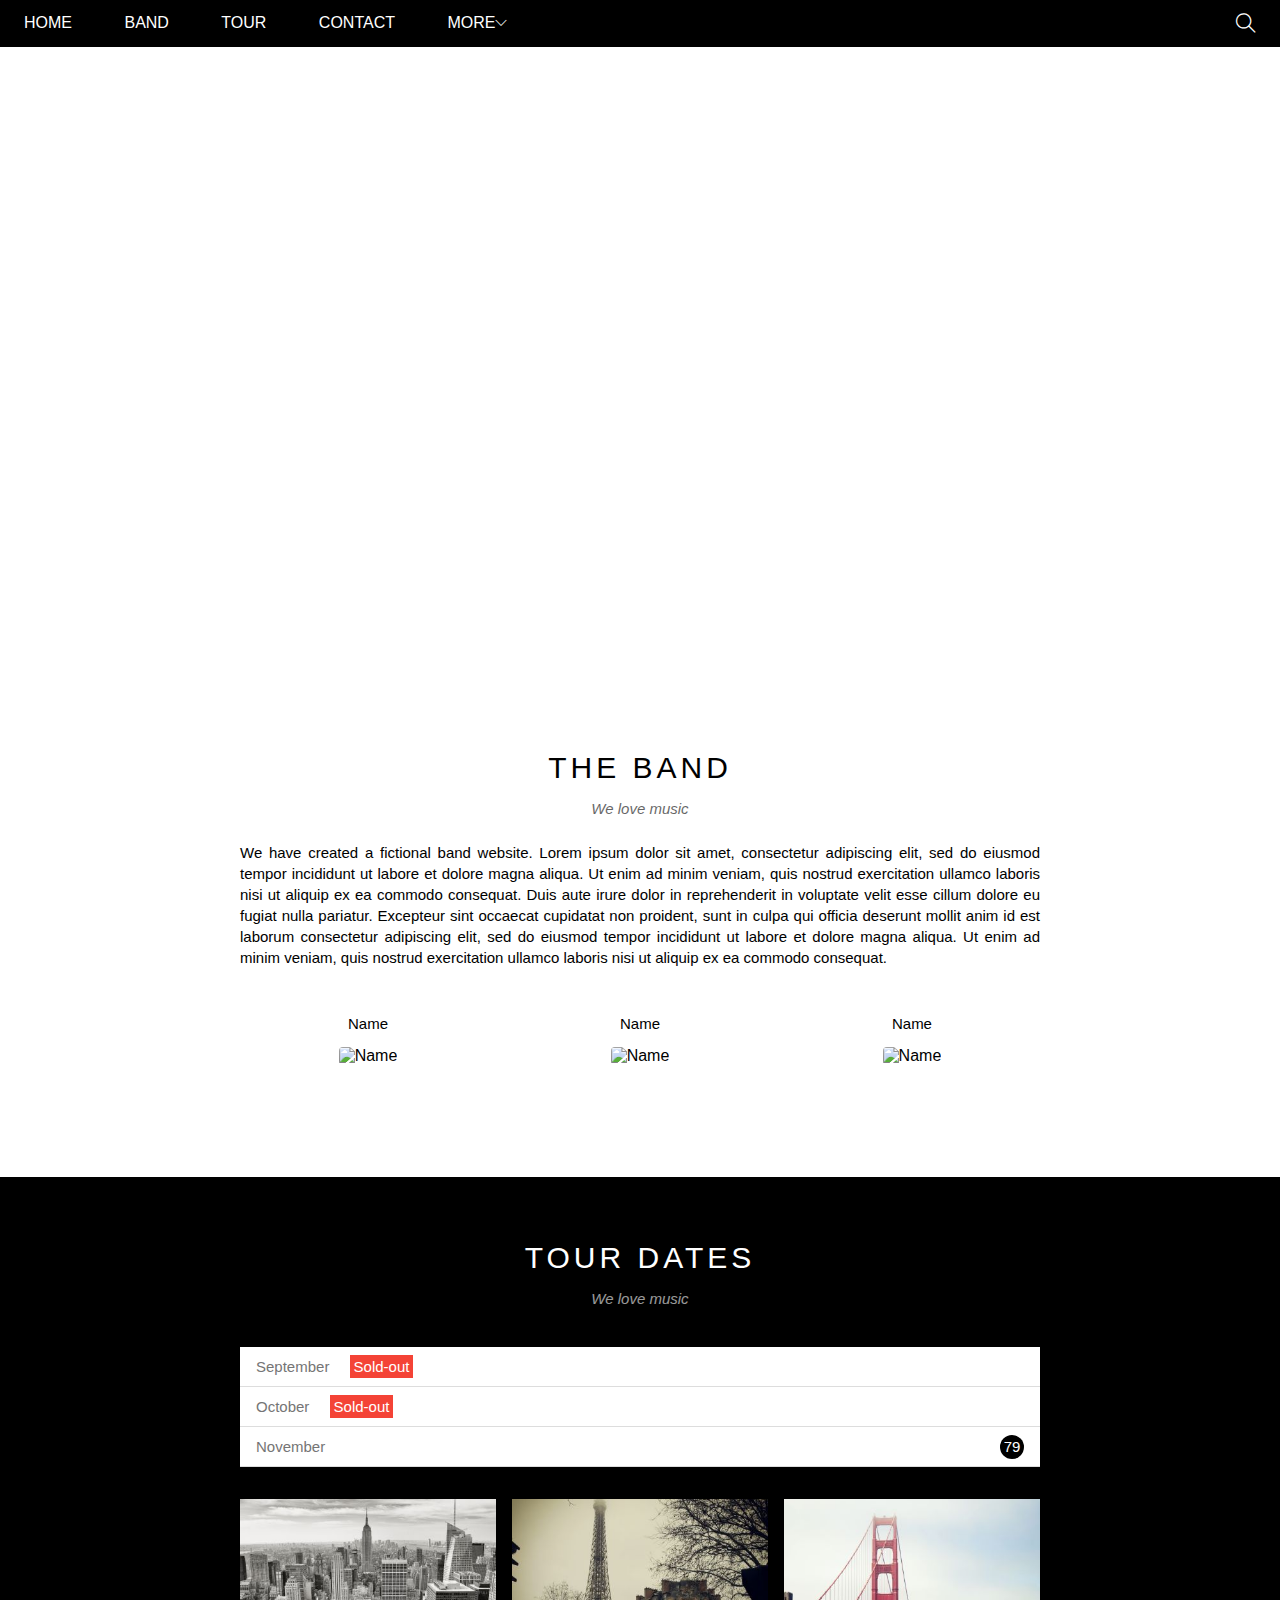
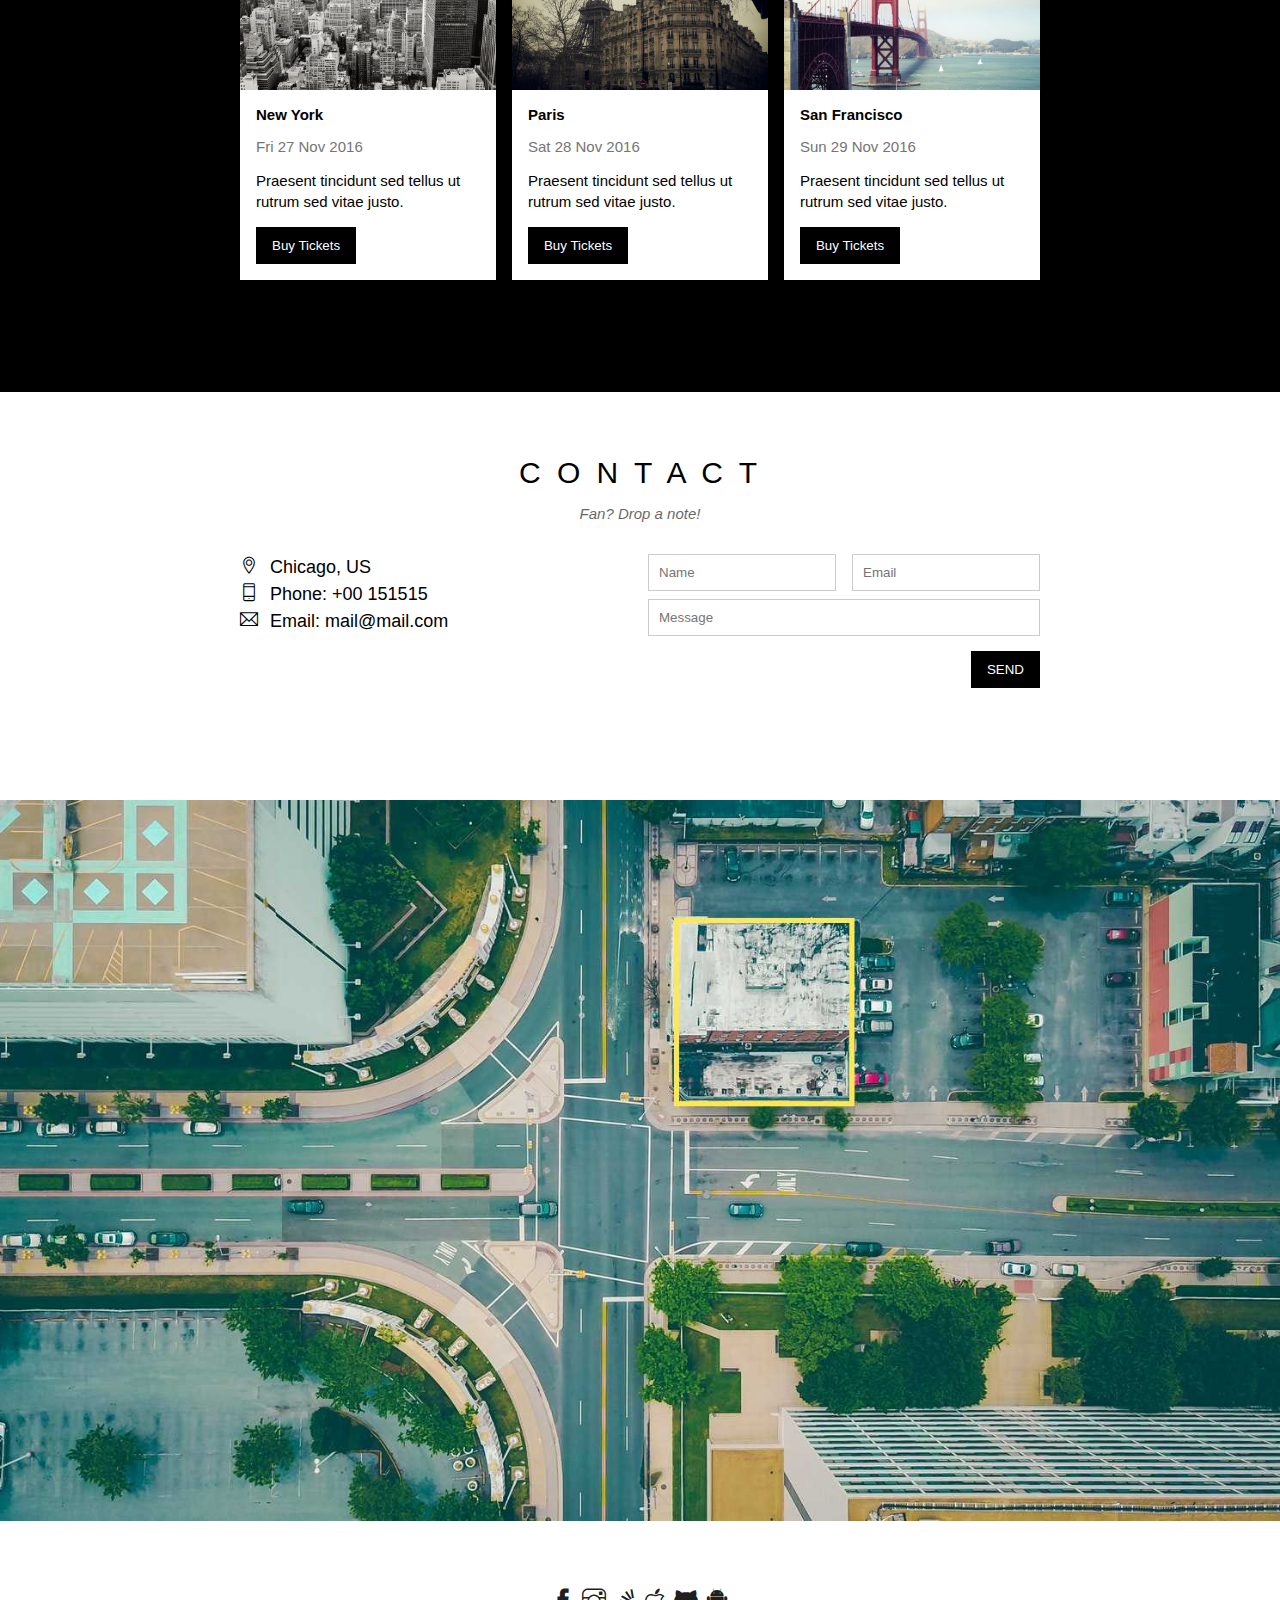
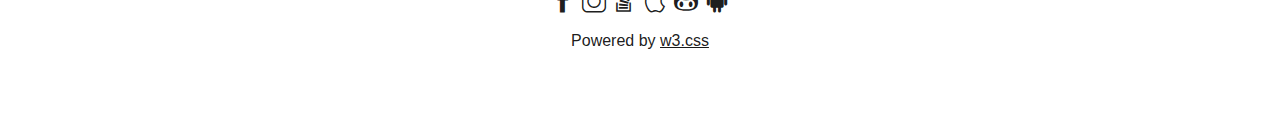
==== index.html @ de64b8ba "The-band" ====
<!DOCTYPE html>
<html lang="en">
<head>
    <meta charset="UTF-8">
    <meta http-equiv="X-UA-Compatible" content="IE=edge">
    <meta name="viewport" content="width=device-width, initial-scale=1.0">
    <link rel="stylesheet" href="./assets/css/style.css">
    <link rel="stylesheet" href="./assets/fonts/themify-icons/themify-icons.css">
    <link rel="shortcut icon" href="./assets/img/icon.jpeg" type="image/x-icon" />
    <title>The band</title>
</head>
<body>
    <div id="main">
        <div id="header">
            <!-- Begin nav -->
            <ul id="nav">
            <li><a href="#">Home</a></li>
            <li><a href="#band">Band</a></li>
            <li><a href="#tour">Tour</a></li>
            <li><a href="#contact">Contact</a></li>
            <li><a href="">More<i class="nav-arrow-down ti-angle-down"></i></a>
                <ul class="subnav">
                    <li> <a href="#">Merchandise</a></li>
                    <li> <a href="#">Extras</a></li>
                    <li> <a href="#">Media</a></li>
                </ul>
            </li>
            </ul>
            <!-- End nav -->
            <!-- Begin search -->
                <div class="search-btn"><i class="search-icon ti-search"></i></div>
            <!-- End search -->
        </div>
        <div id="slider">
            <div class="text-content">
                <h2 class="text-heading">Los Angeles</h2>
                <div class="text-description">We had the best time playing at Venice Beach!</div>
            </div>
        </div>
        <div id="content">
            
            <!-- About section -->
            <div id="band" class="content-section">
                <h2 class="section-heading">THE BAND</h2>
                <p class="section-sub-heading">We love music</p>
                <p class="about-text">We have created a fictional band website. Lorem ipsum dolor sit amet, consectetur adipiscing elit, sed do eiusmod tempor incididunt ut labore et dolore magna aliqua. Ut enim ad minim veniam, quis nostrud exercitation ullamco laboris nisi ut aliquip ex ea commodo consequat. Duis aute irure dolor in reprehenderit in voluptate velit esse cillum dolore eu fugiat nulla pariatur. Excepteur sint occaecat cupidatat non proident, sunt in culpa qui officia deserunt mollit anim id est laborum consectetur adipiscing elit, sed do eiusmod tempor incididunt ut labore et dolore magna aliqua. Ut enim ad minim veniam, quis nostrud exercitation ullamco laboris nisi ut aliquip ex ea commodo consequat.</p>
                <div class="row member-list">
                    <div class="col col-third text-center">
                        <p class="member-name">Name</p>
                        <img src="/Users/macbook/Workspace/w3school-band/assets/img/band/image_1.jpeg" alt="Name" class="member-img">
                    </div>
                    <div class="col col-third text-center">
                        <p class="member-name">Name</p>
                        <img src="/Users/macbook/Workspace/w3school-band/assets/img/band/image_1.jpeg" alt="Name" class="member-img">
                    </div>
                    <div class="col col-third text-center">
                        <p class="member-name">Name</p>
                        <img src="/Users/macbook/Workspace/w3school-band/assets/img/band/image_1.jpeg" alt="Name" class="member-img">
                    </div>
                    <div class="clear"></div>
                </div>
            </div>
            
            <!--Tour section-->
            <div id="tour" class="tour-section">
                <div class="content-section">
                    <h2 class="section-heading text-white">TOUR DATES</h2>
                    <p class="section-sub-heading text-white">We love music</p>
                    <!--Ticket-->
                    <ul class="ticket-list">
                        <li>September <span class="sold-out">Sold-out</span></li>
                        <li>October <span class="sold-out">Sold-out</span></li>
                        <li>November <span class="ticket-quatity">79</span></li>
                    </ul>
                    <!--Place-->
                    <div class="row places-list">
                        
                        <div class="col col-third"> 
                            <img src="./assets/img/place/newyork.jpg" alt="New York" class="place-img">
                            <div class="place-body">
                                <h3 class="place-heading">
                                    New York
                                </h3>
                                <p class="place-time">
                                    Fri 27 Nov 2016
                                </p>
                                <p class="place-desc">
                                    Praesent tincidunt sed tellus ut rutrum sed vitae justo.
                                </p>
                                <button class="btn js-buy-ticket">Buy Tickets</button>
                            </div>
                        </div>
                        <div class="col col-third">    
                            <img src="./assets/img/place/paris.jpg" alt="Paris" class="place-img">
                            <div class="place-body">
                                <h3 class="place-heading">
                                    Paris
                                </h3>
                                <p class="place-time">
                                    Sat 28 Nov 2016
                                </p>
                                <p class="place-desc">
                                    Praesent tincidunt sed tellus ut rutrum sed vitae justo.
                                </p>
                                <button href="#" class="btn js-buy-ticket">Buy Tickets</button>
                                </div>
                            </div>
                            <div class="col col-third">
                                <img src="./assets/img/place/sanfran.jpg" alt="San Francisco" class="place-img">
                                <div class="place-body">
                                    <h3 class="place-heading">
                                        San Francisco
                                    </h3>
                                    <p class="place-time">
                                        Sun 29 Nov 2016
                                    </p>
                                    <p class="place-desc">
                                        Praesent tincidunt sed tellus ut rutrum sed vitae justo.
                                    </p>
                                <button href="#" class="btn js-buy-ticket">Buy Tickets</button>
                                </div>
                            </div>
                            <div class="clear"></div>
                        </div>
                    </div>
            </div>
            
                <!-- About section -->
                <div id="contact" class="content-section">
                    <h2 class="section-heading">C O N T A C T</h2>
                    <p class="section-sub-heading">Fan? Drop a note!</p>
                    <div class="row contact-content">
                        <div class="col col-half contact-info">
                        <p><i class="ti-location-pin"></i>Chicago, US</p>
                        <p><i class="ti-mobile"></i>Phone: +00 151515</p>
                        <p><i class="ti-email"></i>Email: mail@mail.com</p>
                        </div>
                        <div class="col col-half contact-form">
                            <form action="">
                                <div class="row">
                                    <div class="col col-half">
                                        <input required class="form-control" type="text" name="" id="" placeholder="Name">
                                    </div>
                                    <div class="col col-half">
                                        <input required class="form-control" type="text" name="" id="" placeholder="Email">
                                    </div>
                                </div>
                                <div class="row">
                                    <div class="col col-full">
                                        <input required class="form-control mt-8" type="text" name="" id="" placeholder="Message">
                                    </div>                                  
                                </div>
                                <input class="btn mt-16 pull-right" type="submit" value="SEND">
                            </form>
                        </div>
                    </div>
                </div>
            <div class="map-section">
                <img src="./assets/img/map.jpg" alt="Map">
            </div>                

        </div>
        <div id="footer">
            <div class="socials-list">
                <a href=""><i class="ti-facebook"></i></a>
                <a href=""><i class="ti-instagram"></i></a>
                <a href=""><i class="ti-stack-overflow"></i></a>
                <a href=""><i class="ti-apple"></i></a>
                <a href=""><i class="ti-github"></i></a>
                <a href=""><i class="ti-android"></i></a>
            </div>
                <p class="copywrite">Powered by <a href="">w3.css</a></p>
        </div>
    </div>
    <div class="modal js-modal">
        <div class="modal-container js-modalContainer"> 
            <div class="modal-close js-modal-close">
                <i class="ti-close"></i>
            </div>
            <header class="modal-header">
                <i class="modal-header-icon ti-bag"></i>
                Tickets
            </header>
            <div class="modal-body">
                <lable for="ticket-quantity" class="modal-lable"><i class="ti-shopping-cart"></i>Tickets, $15 per person</lable>
                <input id="ticket-quantity" type="text" class="modal-input" placeholder="How many?">
                <lable for="ticket-email" class="modal-lable"><i class="ti-user"></i>Send To</lable>
                <input id="ticket-email" type="text" class="modal-input" placeholder="Enter email">
                <button id="buy-tickets">PAY <i class="ti-check"></i></button> 
            </div>
            <footer class="model-footer">Need <a href="">help?</a></footer>
        </div>
    </div>

    <script>
        const buyBtns = document.querySelectorAll('.js-buy-ticket')
        const modal = document.querySelector('.js-modal')
        const modalClose = document.querySelector('.js-modal-close')
        const modalContainer = document.querySelector('.js-modalContainer')
        // Hàm hiển thị modal mua vé (thêm class open vào class modal)
        function showBuyTickets() {
            modal.classList.add('open')
        }
        // Hàm ẩn modal mua vé (gỡ bỏ class open khỏi class modal)
        function hideBuyTickets() {
                modal.classList.remove('open')
            }
        // Lặp qua từng thẻ button và bắt thao tác click vào button mua vé
        for (const buyBtn of buyBtns) {
            buyBtn.addEventListener('click', showBuyTickets)
        }
        // Bắt thao tác click vào icon close
        modalClose.addEventListener('click', hideBuyTickets)
        // Bắt thao tác click ngoài form mua vé
        modal.addEventListener('click', hideBuyTickets)
        // Bắt thao tác click vào form không bị đóng form
        modalContainer.addEventListener('click', function (event){
            event.stopPropagation()
        })
    </script>
</body>
</html>
---- assets/css/style.css ----
/* Rest CSS */
* {
    padding: 0;
    margin: 0;
    box-sizing: border-box;
}

html {
    font-family: Arial, Helvetica, sans-serif;
    scroll-behavior: smooth;
}

/* 
1. Làm từ ngoài vào trong
2. Làm từ trên xuống dưới
3. Từ tổng quan đến chi tiết
*/

/* 
1. Vị trí
2. Kích thước (width, height
3. Màu sắc
4. Kiểu dáng (Kiểu chữ, hình tròn, vuông, ... 
*/

/*Common*/

.clear {
    clear: both;
}

.text-white {
    color: #fff !important;
}

.text-center {
    text-align: center !important;
}

.pull-right {
    float: right !important;
}

.mt-8 {
    margin-top: 8px;
}

.mt-16 {
    margin-top: 16px;
}

.row {
    margin-left: -8px;
    margin-right: -8px;
}

.row::after {
    content: "";
    display: block;
    clear: both;
}

.col {
    float: left;
    padding-left: 8px;
    padding-right: 8px;
}

.col-half {
    width: 50%;
}

.col-full {
    width: 100%;
}

.col-third {
    width: 33.333333%;
}

.btn {
    margin-top: 15px;
    color: #fff;
    background-color: #000;
    text-decoration: none;
    padding: 11px 16px;
    display: inline-block;
    border: none;
}

.btn:hover {
    color: #000;
    background-color: #ccc;
    cursor: pointer;
}

/*Main*/

#main {

} 
 
#header {
    height: 46.5px;
    background-color: #000;
    position: fixed;
    top: 0;
    left: 0;
    right: 0;
    z-index: 1;
}

#nav {
    display: inline-block;
}

#nav .subnav {
    list-style-type: none;
}

#nav > li {
    display: inline-block;
}

#nav li { 
    position: relative;
}

#nav > li > a {
    color: #fff;
    text-transform: uppercase;
}

#nav li a {
    display: block;
    text-decoration: none;
    line-height: 46.5px;
    padding: 0 24px;
    position: relative;
}

#nav li:hover .subnav {
    display: block;
}

#nav .subnav li:hover a {
    color: #000;
    background-color: #ccc;
    line-height: 46.5px;
}

#nav .nav-arrow-down {
    font-size: 12px;
}

#nav .subnav {
    min-width: 160px;
    position: absolute;
    top: 100%;
    left: 0;
    background-color: #fff;
    box-shadow: 0 0 10px rgba(0, 0, 0, 0.3);
    display: none;
}

#nav .subnav a {
    color: #000;
    padding: 0 16px;
    line-height: 46.5px;
}

#header .search-icon {
    color: #fff;
    font-size: 20px;
    line-height: 46.5px;
    padding: 0 24px;
}

#header .search-btn {
    float: right;
}

#header .search-btn:hover {
    color: #fff;
    background-color: #f44336;
    cursor: pointer;
}

#slider {
    position: relative;
    margin-top: 46.5px;
    padding-top: 50%;
    background: url('/Users/macbook/Workspace/w3school-band/assets/img/slider/image_1.jpeg') top center / cover no-repeat;
 }

#slider .text-content {
     position: absolute;
     color: #fff;
     bottom: 47px;
     left: 50%;
     transform: translate(-50%);
     text-align: center;

     /* Có thể căn giữa bằng 2 cách nữa
     1. width: 100%;
     2. right: 0;
        left: 0; 
     */
 }

#slider .text-heading {
     font-weight: 500;
     font-size: 24px;
 }

#slider .text-description {
     font-size: 15px;
     margin-top: 25px;
 }

#content {
   
}

#content .content-section {
    width: 800px;
    padding: 64px 0px 112px;
    margin-left: auto;
    margin-right: auto;
}

#content .content-section .section-heading {
    font-size: 30px;
    font-weight: 500;
    letter-spacing: 4px;
    text-align: center;
}

#content .content-section .section-sub-heading {
    font-style: italic;
    font-size: 15px;
    text-align: center;
    margin: 15px 0px;
    opacity: 0.6;
}

#content .content-section .about-text {
    font-size: 15px;
    text-align: justify;
    margin-top: 25px;
    line-height: 1.4;
}

#content .member-list {
    padding-top: 47px;
}

#content .member-name {
    font-size: 15px;
}

#content .member-img {
    margin-top: 15px;
    width: 154px;
    border-radius: 4px;
}

/* Tour section */

.tour-section {
    background-color: #000;
}

.ticket-list {
    background-color: #fff;
    margin-top: 40px;
}

.ticket-list li {
    color: #757575;
    font-size: 15px;
    padding: 11px 16px;
    border-bottom: 1px solid #ddd;
    list-style: none;
}

.ticket-list .sold-out {
    background-color: #f44336;
    color: #fff;
    padding: 3px 4px;
    margin-left: 16px;
}

.ticket-list .ticket-quatity {
    float: right;
    width: 24px;
    height: 24px;
    background-color: #000;
    color: #fff;
    border-radius: 50%;
    text-align: center;
    line-height: 24px;
    margin-top: -3px;
}

/* Place */

.places-list {
    margin-top: 32px;
}

.place-img {

    width: 100%;
    display: block;

}

.place-img.place-img:hover {

    opacity: 0.6;

}

.place-body {

    background-color: #fff;
    font-size: 15px;
    padding: 16px;
}
.place-heading { 

    font-size: 15px;
    font-weight: 600;

}
.place-time {
    margin-top: 15px;
    color: #757575;

}
    
.place-desc {
    margin-top: 15px;
    line-height: 1.4;
}

.modal {
    position: fixed;
    top: 0;
    right: 0;
    bottom: 0;
    left: 0;
    background-color: rgba(0, 0, 0, 0.4);
    display: none;
    align-items: center;
    justify-content: center;
}

.modal.open {
    display: flex;
}

.modal .modal-container {
    background-color: #fff;
    width: 900px;
    max-width: calc(100% - 32px);
    min-height: 200px;
    position: relative;
    animation: modalFadeIn ease 0.5s; 
}

.modal-header {
    background-color: #009688;
    height: 129px;
    display: flex;
    justify-content: center;
    align-items: center;
    font-size: 30px;
    color: #FFF;
}

.modal-header-icon {
    margin-right: 16px;
}

.modal-close {
    position: absolute;
    right: 0;
    top:0;
    padding: 9px;
    color: #FFF;
    cursor: pointer;
    opacity: 0.9;
}

.modal-close::hover{
    opacity: 1;
}

.modal-body {
    padding: 0px 16px;
}

.modal-lable {
    display: block;
    margin-bottom: 12px;
    font-size: 15px;
    color: #000;
}

.modal-input {
    border: 1px solid #CCC;
    margin-bottom: 24px;
    padding: 10px;
    width: 100%;
    background: #FFF;
    font-size: 15px;
}

#buy-tickets {
    background-color: #009688;
    margin: 16px 0px;
    padding: 16px;
    width: 100%;
    color: #FFF;
    border: none;
    font-size: 15px;
    text-transform: uppercase;
    cursor: pointer;
}

#buy-tickets:hover {
    background-color: #ddd;
}

.model-footer {
    padding: 16px;
    text-align: right;
    
}

.model-footer a {
    color: #2196F3;
}

@keyframes modalFadeIn {
    from {
        opacity: 0.9;
        transform: translateY(-100px);
    }
    to   {
        opacity: 1;
        transform: translateY(0px);
    }
}

/*Contact-form*/

.contact-content {
    margin-top: 32px;
}

.contact-info {
    font-size: 18px;
    line-height: 1.5;
}

.contact-info i[class*="ti-"] {
    width: 30px;
    display: inline-block;
}

.contact-form {
    font-size: 15px;
}

.contact-form .form-control {
    padding: 10px;
    border: 1px solid #CCC;
    width: 100%;
}

.map-section img {
    width: 100%;
}

/* Footer section*/

#footer {
    padding: 64px 16px;
    text-align: center;
}

#footer .socials-list {
    font-size: 24px;
}

#footer .socials-list a {
     color: rgba(0, 0, 0, 0.9);
     text-decoration: none;
}

#footer .copywrite a:hover, #footer .socials-list a:hover {
        color: rgba(0, 0, 0, 0.3);
}

#footer .copywrite {
    margin-top: 15px;
    color: rgba(0, 0, 0, 0.9);;
}

#footer .copywrite a {
    margin-top: 15px;
    color: rgba(0, 0, 0, 0.9);
}
---- assets/fonts/themify-icons/themify-icons.css ----
@font-face {
	font-family: 'themify';
	src:url('fonts/themify.eot?-fvbane');
	src:url('fonts/themify.eot?#iefix-fvbane') format('embedded-opentype'),
		url('fonts/themify.woff?-fvbane') format('woff'),
		url('fonts/themify.ttf?-fvbane') format('truetype'),
		url('fonts/themify.svg?-fvbane#themify') format('svg');
	font-weight: normal;
	font-style: normal;
}

[class^="ti-"], [class*=" ti-"] {
	font-family: 'themify';
	speak: none;
	font-style: normal;
	font-weight: normal;
	font-variant: normal;
	text-transform: none;
	line-height: 1;

	/* Better Font Rendering =========== */
	-webkit-font-smoothing: antialiased;
	-moz-osx-font-smoothing: grayscale;
}

.ti-wand:before {
	content: "\e600";
}
.ti-volume:before {
	content: "\e601";
}
.ti-user:before {
	content: "\e602";
}
.ti-unlock:before {
	content: "\e603";
}
.ti-unlink:before {
	content: "\e604";
}
.ti-trash:before {
	content: "\e605";
}
.ti-thought:before {
	content: "\e606";
}
.ti-target:before {
	content: "\e607";
}
.ti-tag:before {
	content: "\e608";
}
.ti-tablet:before {
	content: "\e609";
}
.ti-star:before {
	content: "\e60a";
}
.ti-spray:before {
	content: "\e60b";
}
.ti-signal:before {
	content: "\e60c";
}
.ti-shopping-cart:before {
	content: "\e60d";
}
.ti-shopping-cart-full:before {
	content: "\e60e";
}
.ti-settings:before {
	content: "\e60f";
}
.ti-search:before {
	content: "\e610";
}
.ti-zoom-in:before {
	content: "\e611";
}
.ti-zoom-out:before {
	content: "\e612";
}
.ti-cut:before {
	content: "\e613";
}
.ti-ruler:before {
	content: "\e614";
}
.ti-ruler-pencil:before {
	content: "\e615";
}
.ti-ruler-alt:before {
	content: "\e616";
}
.ti-bookmark:before {
	content: "\e617";
}
.ti-bookmark-alt:before {
	content: "\e618";
}
.ti-reload:before {
	content: "\e619";
}
.ti-plus:before {
	content: "\e61a";
}
.ti-pin:before {
	content: "\e61b";
}
.ti-pencil:before {
	content: "\e61c";
}
.ti-pencil-alt:before {
	content: "\e61d";
}
.ti-paint-roller:before {
	content: "\e61e";
}
.ti-paint-bucket:before {
	content: "\e61f";
}
.ti-na:before {
	content: "\e620";
}
.ti-mobile:before {
	content: "\e621";
}
.ti-minus:before {
	content: "\e622";
}
.ti-medall:before {
	content: "\e623";
}
.ti-medall-alt:before {
	content: "\e624";
}
.ti-marker:before {
	content: "\e625";
}
.ti-marker-alt:before {
	content: "\e626";
}
.ti-arrow-up:before {
	content: "\e627";
}
.ti-arrow-right:before {
	content: "\e628";
}
.ti-arrow-left:before {
	content: "\e629";
}
.ti-arrow-down:before {
	content: "\e62a";
}
.ti-lock:before {
	content: "\e62b";
}
.ti-location-arrow:before {
	content: "\e62c";
}
.ti-link:before {
	content: "\e62d";
}
.ti-layout:before {
	content: "\e62e";
}
.ti-layers:before {
	content: "\e62f";
}
.ti-layers-alt:before {
	content: "\e630";
}
.ti-key:before {
	content: "\e631";
}
.ti-import:before {
	content: "\e632";
}
.ti-image:before {
	content: "\e633";
}
.ti-heart:before {
	content: "\e634";
}
.ti-heart-broken:before {
	content: "\e635";
}
.ti-hand-stop:before {
	content: "\e636";
}
.ti-hand-open:before {
	content: "\e637";
}
.ti-hand-drag:before {
	content: "\e638";
}
.ti-folder:before {
	content: "\e639";
}
.ti-flag:before {
	content: "\e63a";
}
.ti-flag-alt:before {
	content: "\e63b";
}
.ti-flag-alt-2:before {
	content: "\e63c";
}
.ti-eye:before {
	content: "\e63d";
}
.ti-export:before {
	content: "\e63e";
}
.ti-exchange-vertical:before {
	content: "\e63f";
}
.ti-desktop:before {
	content: "\e640";
}
.ti-cup:before {
	content: "\e641";
}
.ti-crown:before {
	content: "\e642";
}
.ti-comments:before {
	content: "\e643";
}
.ti-comment:before {
	content: "\e644";
}
.ti-comment-alt:before {
	content: "\e645";
}
.ti-close:before {
	content: "\e646";
}
.ti-clip:before {
	content: "\e647";
}
.ti-angle-up:before {
	content: "\e648";
}
.ti-angle-right:before {
	content: "\e649";
}
.ti-angle-left:before {
	content: "\e64a";
}
.ti-angle-down:before {
	content: "\e64b";
}
.ti-check:before {
	content: "\e64c";
}
.ti-check-box:before {
	content: "\e64d";
}
.ti-camera:before {
	content: "\e64e";
}
.ti-announcement:before {
	content: "\e64f";
}
.ti-brush:before {
	content: "\e650";
}
.ti-briefcase:before {
	content: "\e651";
}
.ti-bolt:before {
	content: "\e652";
}
.ti-bolt-alt:before {
	content: "\e653";
}
.ti-blackboard:before {
	content: "\e654";
}
.ti-bag:before {
	content: "\e655";
}
.ti-move:before {
	content: "\e656";
}
.ti-arrows-vertical:before {
	content: "\e657";
}
.ti-arrows-horizontal:before {
	content: "\e658";
}
.ti-fullscreen:before {
	content: "\e659";
}
.ti-arrow-top-right:before {
	content: "\e65a";
}
.ti-arrow-top-left:before {
	content: "\e65b";
}
.ti-arrow-circle-up:before {
	content: "\e65c";
}
.ti-arrow-circle-right:before {
	content: "\e65d";
}
.ti-arrow-circle-left:before {
	content: "\e65e";
}
.ti-arrow-circle-down:before {
	content: "\e65f";
}
.ti-angle-double-up:before {
	content: "\e660";
}
.ti-angle-double-right:before {
	content: "\e661";
}
.ti-angle-double-left:before {
	content: "\e662";
}
.ti-angle-double-down:before {
	content: "\e663";
}
.ti-zip:before {
	content: "\e664";
}
.ti-world:before {
	content: "\e665";
}
.ti-wheelchair:before {
	content: "\e666";
}
.ti-view-list:before {
	content: "\e667";
}
.ti-view-list-alt:before {
	content: "\e668";
}
.ti-view-grid:before {
	content: "\e669";
}
.ti-uppercase:before {
	content: "\e66a";
}
.ti-upload:before {
	content: "\e66b";
}
.ti-underline:before {
	content: "\e66c";
}
.ti-truck:before {
	content: "\e66d";
}
.ti-timer:before {
	content: "\e66e";
}
.ti-ticket:before {
	content: "\e66f";
}
.ti-thumb-up:before {
	content: "\e670";
}
.ti-thumb-down:before {
	content: "\e671";
}
.ti-text:before {
	content: "\e672";
}
.ti-stats-up:before {
	content: "\e673";
}
.ti-stats-down:before {
	content: "\e674";
}
.ti-split-v:before {
	content: "\e675";
}
.ti-split-h:before {
	content: "\e676";
}
.ti-smallcap:before {
	content: "\e677";
}
.ti-shine:before {
	content: "\e678";
}
.ti-shift-right:before {
	content: "\e679";
}
.ti-shift-left:before {
	content: "\e67a";
}
.ti-shield:before {
	content: "\e67b";
}
.ti-notepad:before {
	content: "\e67c";
}
.ti-server:before {
	content: "\e67d";
}
.ti-quote-right:before {
	content: "\e67e";
}
.ti-quote-left:before {
	content: "\e67f";
}
.ti-pulse:before {
	content: "\e680";
}
.ti-printer:before {
	content: "\e681";
}
.ti-power-off:before {
	content: "\e682";
}
.ti-plug:before {
	content: "\e683";
}
.ti-pie-chart:before {
	content: "\e684";
}
.ti-paragraph:before {
	content: "\e685";
}
.ti-panel:before {
	content: "\e686";
}
.ti-package:before {
	content: "\e687";
}
.ti-music:before {
	content: "\e688";
}
.ti-music-alt:before {
	content: "\e689";
}
.ti-mouse:before {
	content: "\e68a";
}
.ti-mouse-alt:before {
	content: "\e68b";
}
.ti-money:before {
	content: "\e68c";
}
.ti-microphone:before {
	content: "\e68d";
}
.ti-menu:before {
	content: "\e68e";
}
.ti-menu-alt:before {
	content: "\e68f";
}
.ti-map:before {
	content: "\e690";
}
.ti-map-alt:before {
	content: "\e691";
}
.ti-loop:before {
	content: "\e692";
}
.ti-location-pin:before {
	content: "\e693";
}
.ti-list:before {
	content: "\e694";
}
.ti-light-bulb:before {
	content: "\e695";
}
.ti-Italic:before {
	content: "\e696";
}
.ti-info:before {
	content: "\e697";
}
.ti-infinite:before {
	content: "\e698";
}
.ti-id-badge:before {
	content: "\e699";
}
.ti-hummer:before {
	content: "\e69a";
}
.ti-home:before {
	content: "\e69b";
}
.ti-help:before {
	content: "\e69c";
}
.ti-headphone:before {
	content: "\e69d";
}
.ti-harddrives:before {
	content: "\e69e";
}
.ti-harddrive:before {
	content: "\e69f";
}
.ti-gift:before {
	content: "\e6a0";
}
.ti-game:before {
	content: "\e6a1";
}
.ti-filter:before {
	content: "\e6a2";
}
.ti-files:before {
	content: "\e6a3";
}
.ti-file:before {
	content: "\e6a4";
}
.ti-eraser:before {
	content: "\e6a5";
}
.ti-envelope:before {
	content: "\e6a6";
}
.ti-download:before {
	content: "\e6a7";
}
.ti-direction:before {
	content: "\e6a8";
}
.ti-direction-alt:before {
	content: "\e6a9";
}
.ti-dashboard:before {
	content: "\e6aa";
}
.ti-control-stop:before {
	content: "\e6ab";
}
.ti-control-shuffle:before {
	content: "\e6ac";
}
.ti-control-play:before {
	content: "\e6ad";
}
.ti-control-pause:before {
	content: "\e6ae";
}
.ti-control-forward:before {
	content: "\e6af";
}
.ti-control-backward:before {
	content: "\e6b0";
}
.ti-cloud:before {
	content: "\e6b1";
}
.ti-cloud-up:before {
	content: "\e6b2";
}
.ti-cloud-down:before {
	content: "\e6b3";
}
.ti-clipboard:before {
	content: "\e6b4";
}
.ti-car:before {
	content: "\e6b5";
}
.ti-calendar:before {
	content: "\e6b6";
}
.ti-book:before {
	content: "\e6b7";
}
.ti-bell:before {
	content: "\e6b8";
}
.ti-basketball:before {
	content: "\e6b9";
}
.ti-bar-chart:before {
	content: "\e6ba";
}
.ti-bar-chart-alt:before {
	content: "\e6bb";
}
.ti-back-right:before {
	content: "\e6bc";
}
.ti-back-left:before {
	content: "\e6bd";
}
.ti-arrows-corner:before {
	content: "\e6be";
}
.ti-archive:before {
	content: "\e6bf";
}
.ti-anchor:before {
	content: "\e6c0";
}
.ti-align-right:before {
	content: "\e6c1";
}
.ti-align-left:before {
	content: "\e6c2";
}
.ti-align-justify:before {
	content: "\e6c3";
}
.ti-align-center:before {
	content: "\e6c4";
}
.ti-alert:before {
	content: "\e6c5";
}
.ti-alarm-clock:before {
	content: "\e6c6";
}
.ti-agenda:before {
	content: "\e6c7";
}
.ti-write:before {
	content: "\e6c8";
}
.ti-window:before {
	content: "\e6c9";
}
.ti-widgetized:before {
	content: "\e6ca";
}
.ti-widget:before {
	content: "\e6cb";
}
.ti-widget-alt:before {
	content: "\e6cc";
}
.ti-wallet:before {
	content: "\e6cd";
}
.ti-video-clapper:before {
	content: "\e6ce";
}
.ti-video-camera:before {
	content: "\e6cf";
}
.ti-vector:before {
	content: "\e6d0";
}
.ti-themify-logo:before {
	content: "\e6d1";
}
.ti-themify-favicon:before {
	content: "\e6d2";
}
.ti-themify-favicon-alt:before {
	content: "\e6d3";
}
.ti-support:before {
	content: "\e6d4";
}
.ti-stamp:before {
	content: "\e6d5";
}
.ti-split-v-alt:before {
	content: "\e6d6";
}
.ti-slice:before {
	content: "\e6d7";
}
.ti-shortcode:before {
	content: "\e6d8";
}
.ti-shift-right-alt:before {
	content: "\e6d9";
}
.ti-shift-left-alt:before {
	content: "\e6da";
}
.ti-ruler-alt-2:before {
	content: "\e6db";
}
.ti-receipt:before {
	content: "\e6dc";
}
.ti-pin2:before {
	content: "\e6dd";
}
.ti-pin-alt:before {
	content: "\e6de";
}
.ti-pencil-alt2:before {
	content: "\e6df";
}
.ti-palette:before {
	content: "\e6e0";
}
.ti-more:before {
	content: "\e6e1";
}
.ti-more-alt:before {
	content: "\e6e2";
}
.ti-microphone-alt:before {
	content: "\e6e3";
}
.ti-magnet:before {
	content: "\e6e4";
}
.ti-line-double:before {
	content: "\e6e5";
}
.ti-line-dotted:before {
	content: "\e6e6";
}
.ti-line-dashed:before {
	content: "\e6e7";
}
.ti-layout-width-full:before {
	content: "\e6e8";
}
.ti-layout-width-default:before {
	content: "\e6e9";
}
.ti-layout-width-default-alt:before {
	content: "\e6ea";
}
.ti-layout-tab:before {
	content: "\e6eb";
}
.ti-layout-tab-window:before {
	content: "\e6ec";
}
.ti-layout-tab-v:before {
	content: "\e6ed";
}
.ti-layout-tab-min:before {
	content: "\e6ee";
}
.ti-layout-slider:before {
	content: "\e6ef";
}
.ti-layout-slider-alt:before {
	content: "\e6f0";
}
.ti-layout-sidebar-right:before {
	content: "\e6f1";
}
.ti-layout-sidebar-none:before {
	content: "\e6f2";
}
.ti-layout-sidebar-left:before {
	content: "\e6f3";
}
.ti-layout-placeholder:before {
	content: "\e6f4";
}
.ti-layout-menu:before {
	content: "\e6f5";
}
.ti-layout-menu-v:before {
	content: "\e6f6";
}
.ti-layout-menu-separated:before {
	content: "\e6f7";
}
.ti-layout-menu-full:before {
	content: "\e6f8";
}
.ti-layout-media-right-alt:before {
	content: "\e6f9";
}
.ti-layout-media-right:before {
	content: "\e6fa";
}
.ti-layout-media-overlay:before {
	content: "\e6fb";
}
.ti-layout-media-overlay-alt:before {
	content: "\e6fc";
}
.ti-layout-media-overlay-alt-2:before {
	content: "\e6fd";
}
.ti-layout-media-left-alt:before {
	content: "\e6fe";
}
.ti-layout-media-left:before {
	content: "\e6ff";
}
.ti-layout-media-center-alt:before {
	content: "\e700";
}
.ti-layout-media-center:before {
	content: "\e701";
}
.ti-layout-list-thumb:before {
	content: "\e702";
}
.ti-layout-list-thumb-alt:before {
	content: "\e703";
}
.ti-layout-list-post:before {
	content: "\e704";
}
.ti-layout-list-large-image:before {
	content: "\e705";
}
.ti-layout-line-solid:before {
	content: "\e706";
}
.ti-layout-grid4:before {
	content: "\e707";
}
.ti-layout-grid3:before {
	content: "\e708";
}
.ti-layout-grid2:before {
	content: "\e709";
}
.ti-layout-grid2-thumb:before {
	content: "\e70a";
}
.ti-layout-cta-right:before {
	content: "\e70b";
}
.ti-layout-cta-left:before {
	content: "\e70c";
}
.ti-layout-cta-center:before {
	content: "\e70d";
}
.ti-layout-cta-btn-right:before {
	content: "\e70e";
}
.ti-layout-cta-btn-left:before {
	content: "\e70f";
}
.ti-layout-column4:before {
	content: "\e710";
}
.ti-layout-column3:before {
	content: "\e711";
}
.ti-layout-column2:before {
	content: "\e712";
}
.ti-layout-accordion-separated:before {
	content: "\e713";
}
.ti-layout-accordion-merged:before {
	content: "\e714";
}
.ti-layout-accordion-list:before {
	content: "\e715";
}
.ti-ink-pen:before {
	content: "\e716";
}
.ti-info-alt:before {
	content: "\e717";
}
.ti-help-alt:before {
	content: "\e718";
}
.ti-headphone-alt:before {
	content: "\e719";
}
.ti-hand-point-up:before {
	content: "\e71a";
}
.ti-hand-point-right:before {
	content: "\e71b";
}
.ti-hand-point-left:before {
	content: "\e71c";
}
.ti-hand-point-down:before {
	content: "\e71d";
}
.ti-gallery:before {
	content: "\e71e";
}
.ti-face-smile:before {
	content: "\e71f";
}
.ti-face-sad:before {
	content: "\e720";
}
.ti-credit-card:before {
	content: "\e721";
}
.ti-control-skip-forward:before {
	content: "\e722";
}
.ti-control-skip-backward:before {
	content: "\e723";
}
.ti-control-record:before {
	content: "\e724";
}
.ti-control-eject:before {
	content: "\e725";
}
.ti-comments-smiley:before {
	content: "\e726";
}
.ti-brush-alt:before {
	content: "\e727";
}
.ti-youtube:before {
	content: "\e728";
}
.ti-vimeo:before {
	content: "\e729";
}
.ti-twitter:before {
	content: "\e72a";
}
.ti-time:before {
	content: "\e72b";
}
.ti-tumblr:before {
	content: "\e72c";
}
.ti-skype:before {
	content: "\e72d";
}
.ti-share:before {
	content: "\e72e";
}
.ti-share-alt:before {
	content: "\e72f";
}
.ti-rocket:before {
	content: "\e730";
}
.ti-pinterest:before {
	content: "\e731";
}
.ti-new-window:before {
	content: "\e732";
}
.ti-microsoft:before {
	content: "\e733";
}
.ti-list-ol:before {
	content: "\e734";
}
.ti-linkedin:before {
	content: "\e735";
}
.ti-layout-sidebar-2:before {
	content: "\e736";
}
.ti-layout-grid4-alt:before {
	content: "\e737";
}
.ti-layout-grid3-alt:before {
	content: "\e738";
}
.ti-layout-grid2-alt:before {
	content: "\e739";
}
.ti-layout-column4-alt:before {
	content: "\e73a";
}
.ti-layout-column3-alt:before {
	content: "\e73b";
}
.ti-layout-column2-alt:before {
	content: "\e73c";
}
.ti-instagram:before {
	content: "\e73d";
}
.ti-google:before {
	content: "\e73e";
}
.ti-github:before {
	content: "\e73f";
}
.ti-flickr:before {
	content: "\e740";
}
.ti-facebook:before {
	content: "\e741";
}
.ti-dropbox:before {
	content: "\e742";
}
.ti-dribbble:before {
	content: "\e743";
}
.ti-apple:before {
	content: "\e744";
}
.ti-android:before {
	content: "\e745";
}
.ti-save:before {
	content: "\e746";
}
.ti-save-alt:before {
	content: "\e747";
}
.ti-yahoo:before {
	content: "\e748";
}
.ti-wordpress:before {
	content: "\e749";
}
.ti-vimeo-alt:before {
	content: "\e74a";
}
.ti-twitter-alt:before {
	content: "\e74b";
}
.ti-tumblr-alt:before {
	content: "\e74c";
}
.ti-trello:before {
	content: "\e74d";
}
.ti-stack-overflow:before {
	content: "\e74e";
}
.ti-soundcloud:before {
	content: "\e74f";
}
.ti-sharethis:before {
	content: "\e750";
}
.ti-sharethis-alt:before {
	content: "\e751";
}
.ti-reddit:before {
	content: "\e752";
}
.ti-pinterest-alt:before {
	content: "\e753";
}
.ti-microsoft-alt:before {
	content: "\e754";
}
.ti-linux:before {
	content: "\e755";
}
.ti-jsfiddle:before {
	content: "\e756";
}
.ti-joomla:before {
	content: "\e757";
}
.ti-html5:before {
	content: "\e758";
}
.ti-flickr-alt:before {
	content: "\e759";
}
.ti-email:before {
	content: "\e75a";
}
.ti-drupal:before {
	content: "\e75b";
}
.ti-dropbox-alt:before {
	content: "\e75c";
}
.ti-css3:before {
	content: "\e75d";
}
.ti-rss:before {
	content: "\e75e";
}
.ti-rss-alt:before {
	content: "\e75f";
}
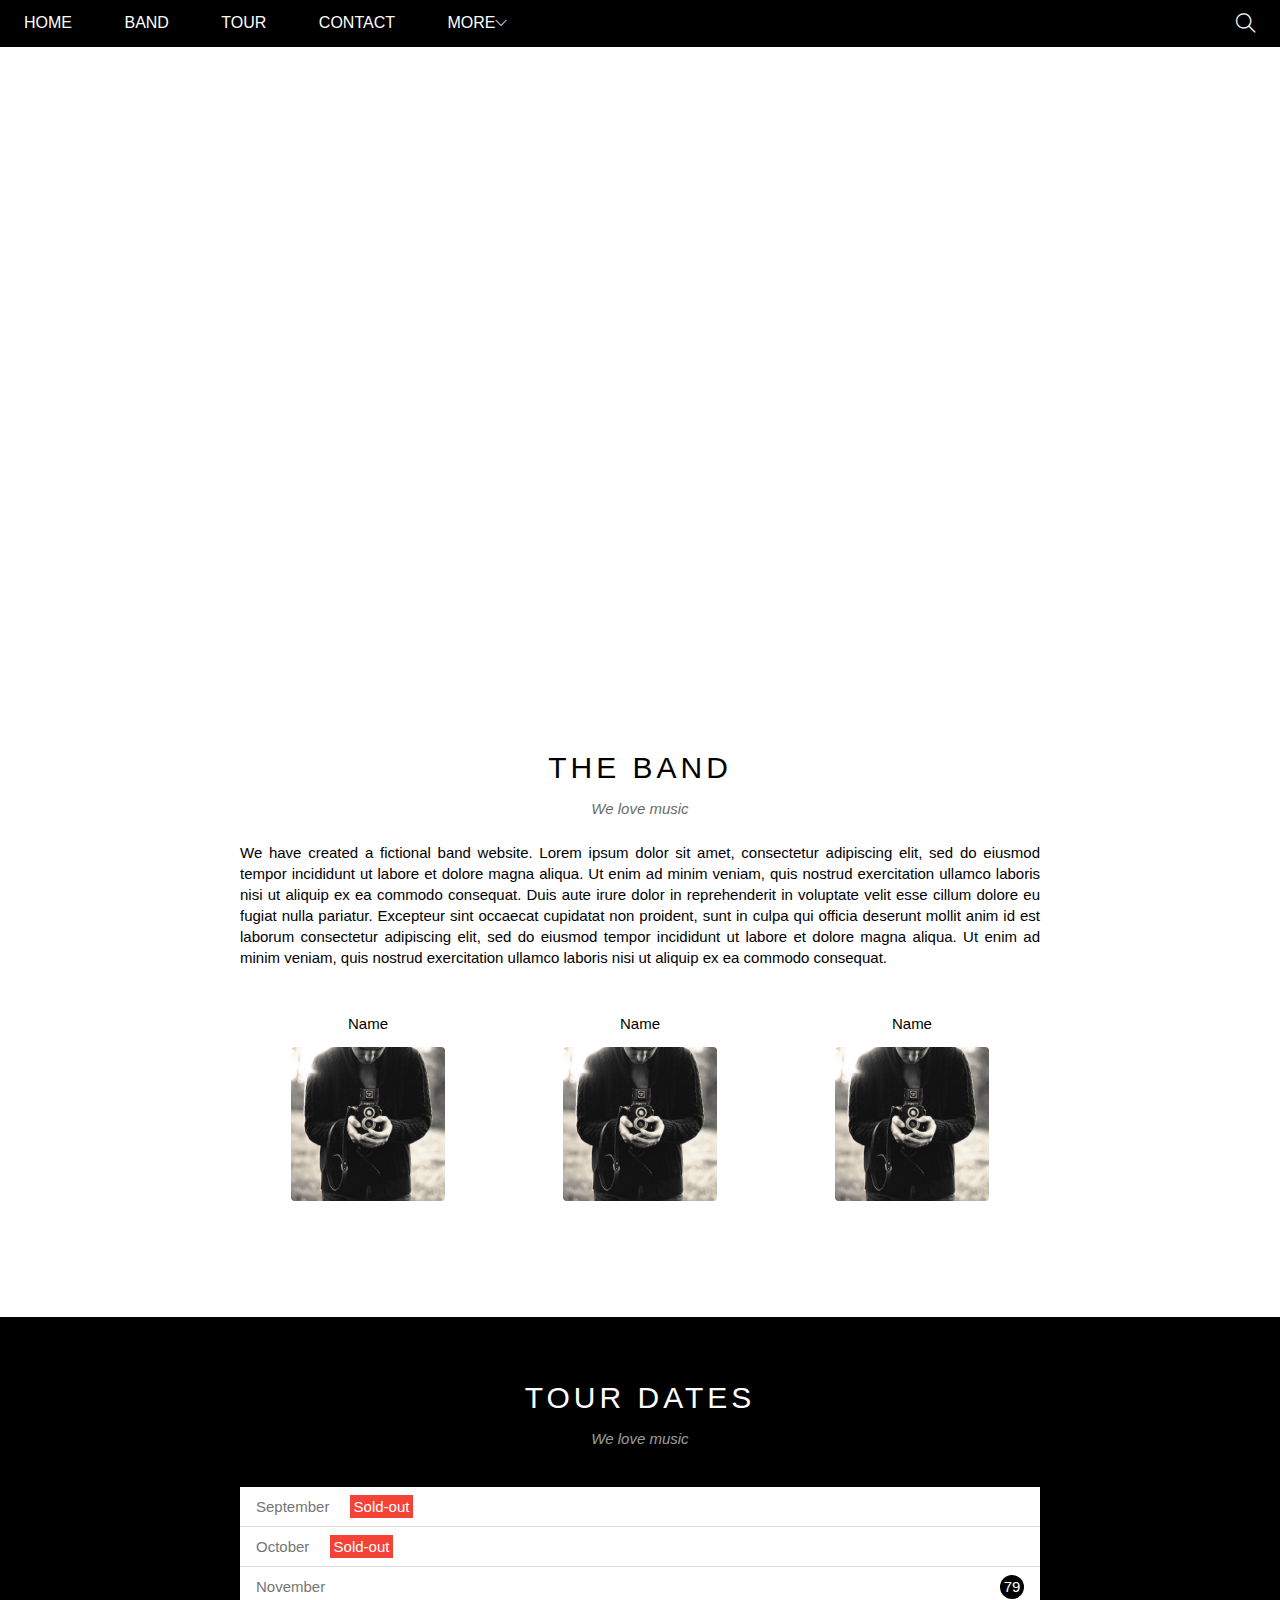
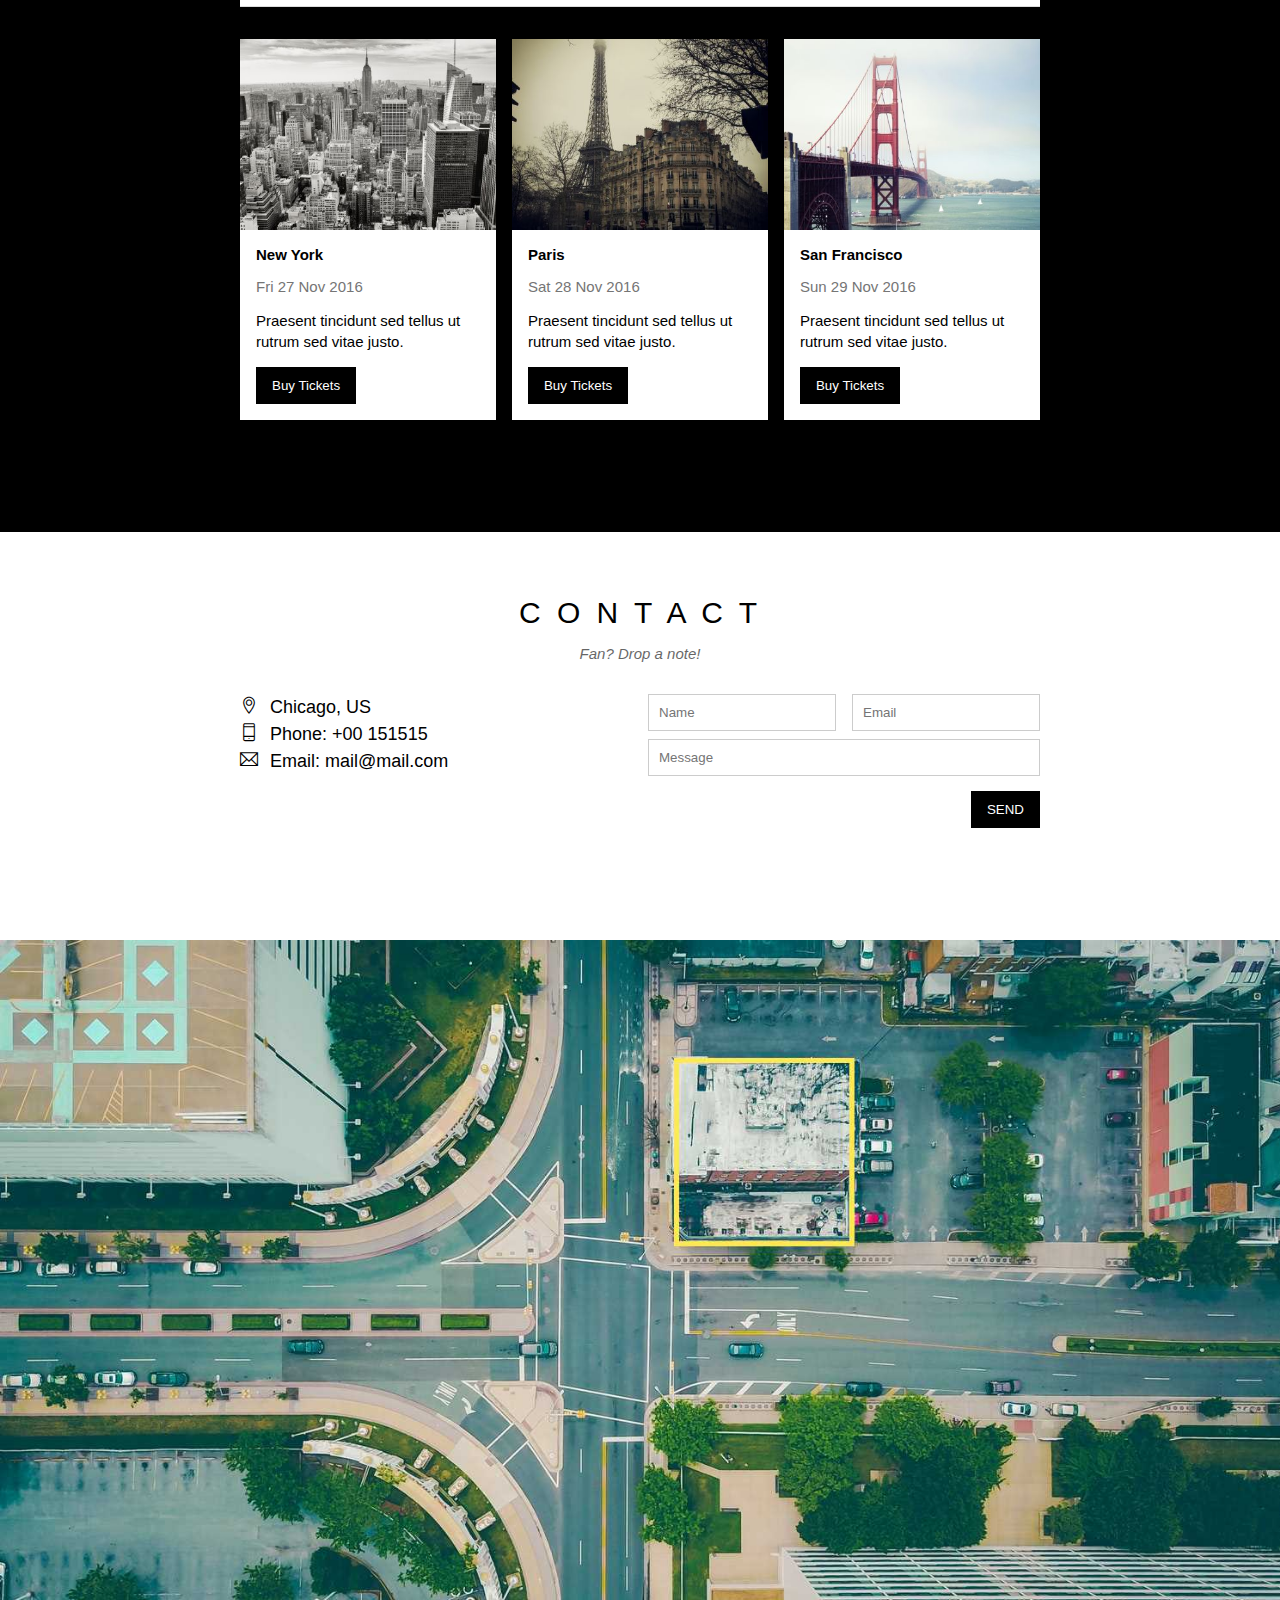
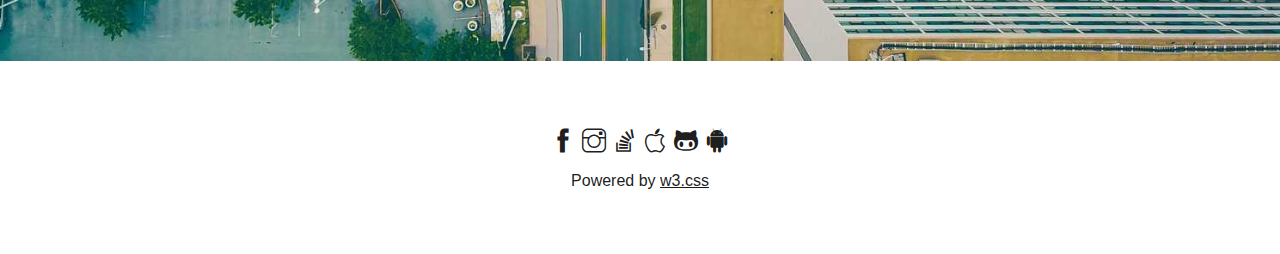
==== commit 2a925a27: "Edit 1" ====
--- a/index.html
+++ b/index.html
@@ -47,15 +47,15 @@
                 <div class="row member-list">
                     <div class="col col-third text-center">
                         <p class="member-name">Name</p>
-                        <img src="/Users/macbook/Workspace/w3school-band/assets/img/band/image_1.jpeg" alt="Name" class="member-img">
+                        <img src="./assets/img/band/image_1.jpeg" alt="Name" class="member-img">
                     </div>
                     <div class="col col-third text-center">
                         <p class="member-name">Name</p>
-                        <img src="/Users/macbook/Workspace/w3school-band/assets/img/band/image_1.jpeg" alt="Name" class="member-img">
+                        <img src="./assets/img/band/image_1.jpeg" alt="Name" class="member-img">
                     </div>
                     <div class="col col-third text-center">
                         <p class="member-name">Name</p>
-                        <img src="/Users/macbook/Workspace/w3school-band/assets/img/band/image_1.jpeg" alt="Name" class="member-img">
+                        <img src="./assets/img/band/image_1.jpeg" alt="Name" class="member-img">
                     </div>
                     <div class="clear"></div>
                 </div>
--- a/assets/css/style.css
+++ b/assets/css/style.css
@@ -190,7 +190,7 @@
     position: relative;
     margin-top: 46.5px;
     padding-top: 50%;
-    background: url('/Users/macbook/Workspace/w3school-band/assets/img/slider/image_1.jpeg') top center / cover no-repeat;
+    background: url("https://www.w3schools.com/w3images/ny.jpg") top center / cover no-repeat;
  }
 
 #slider .text-content {
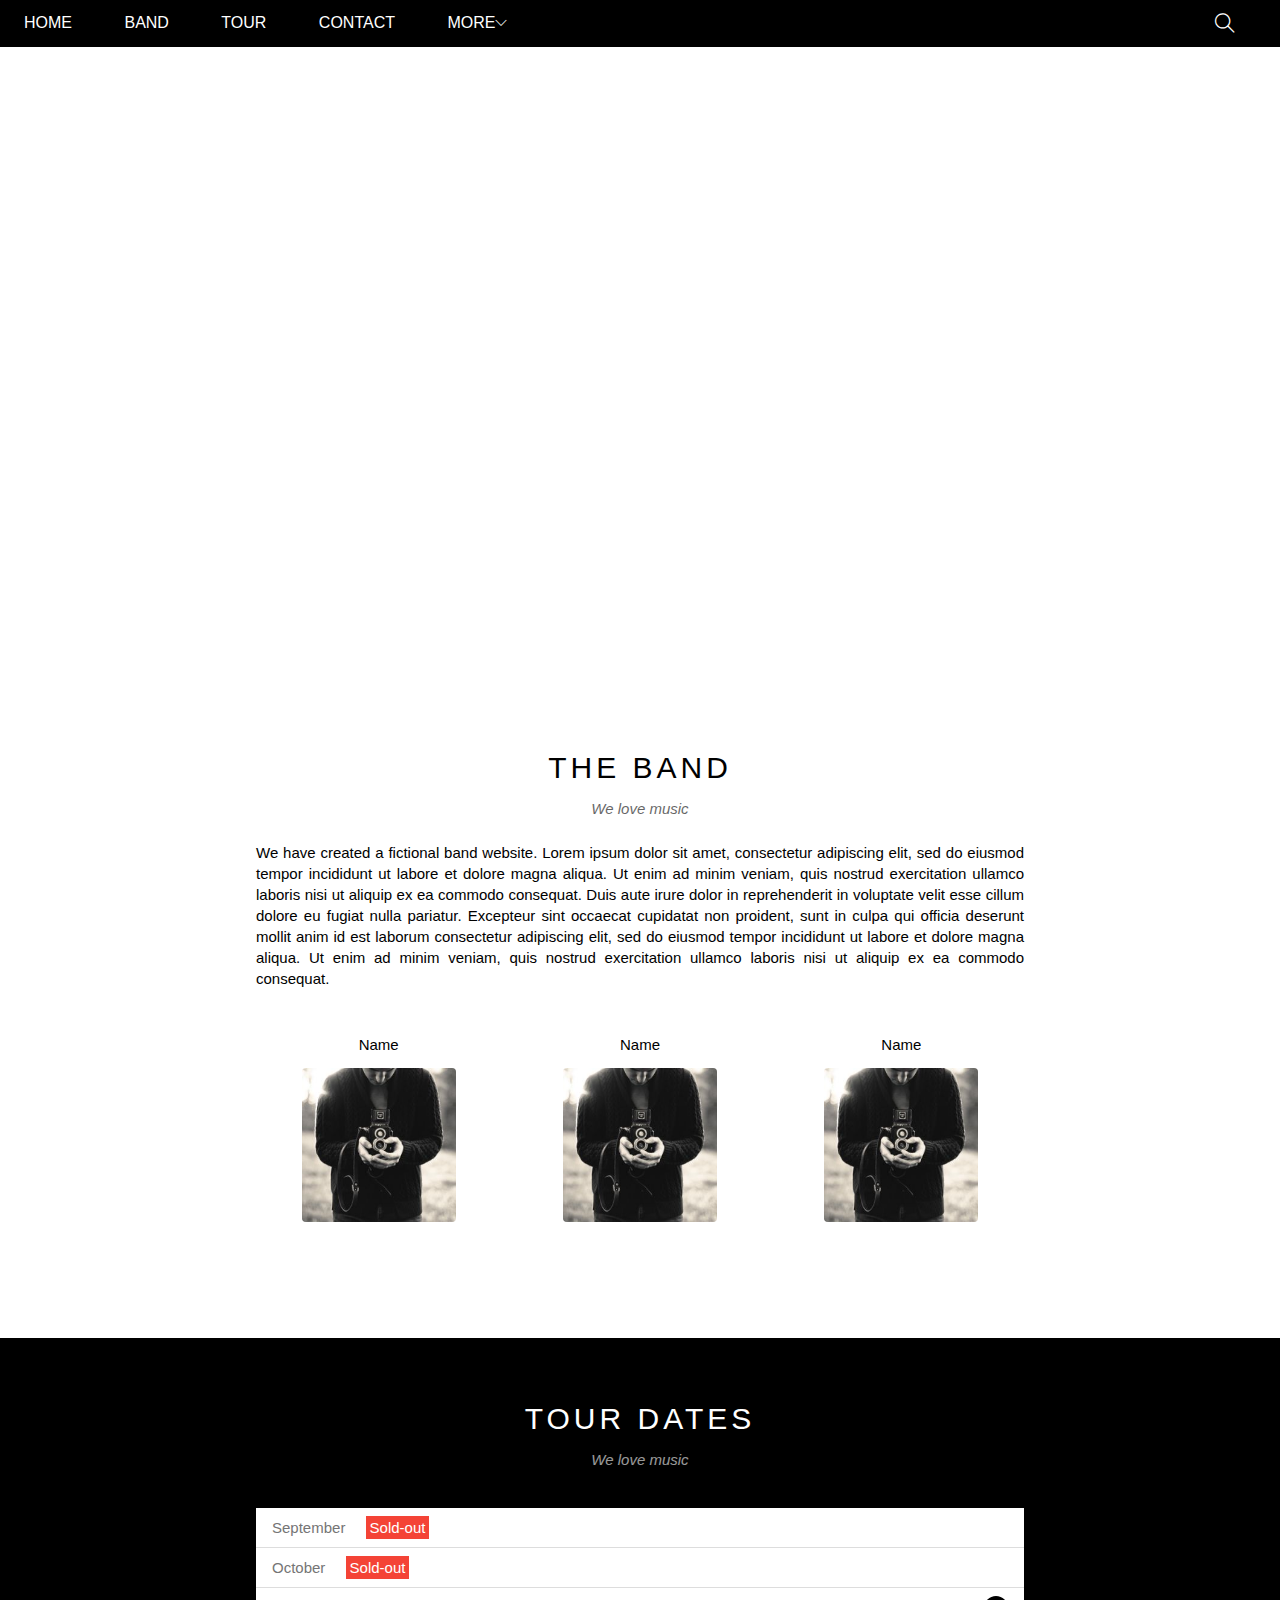
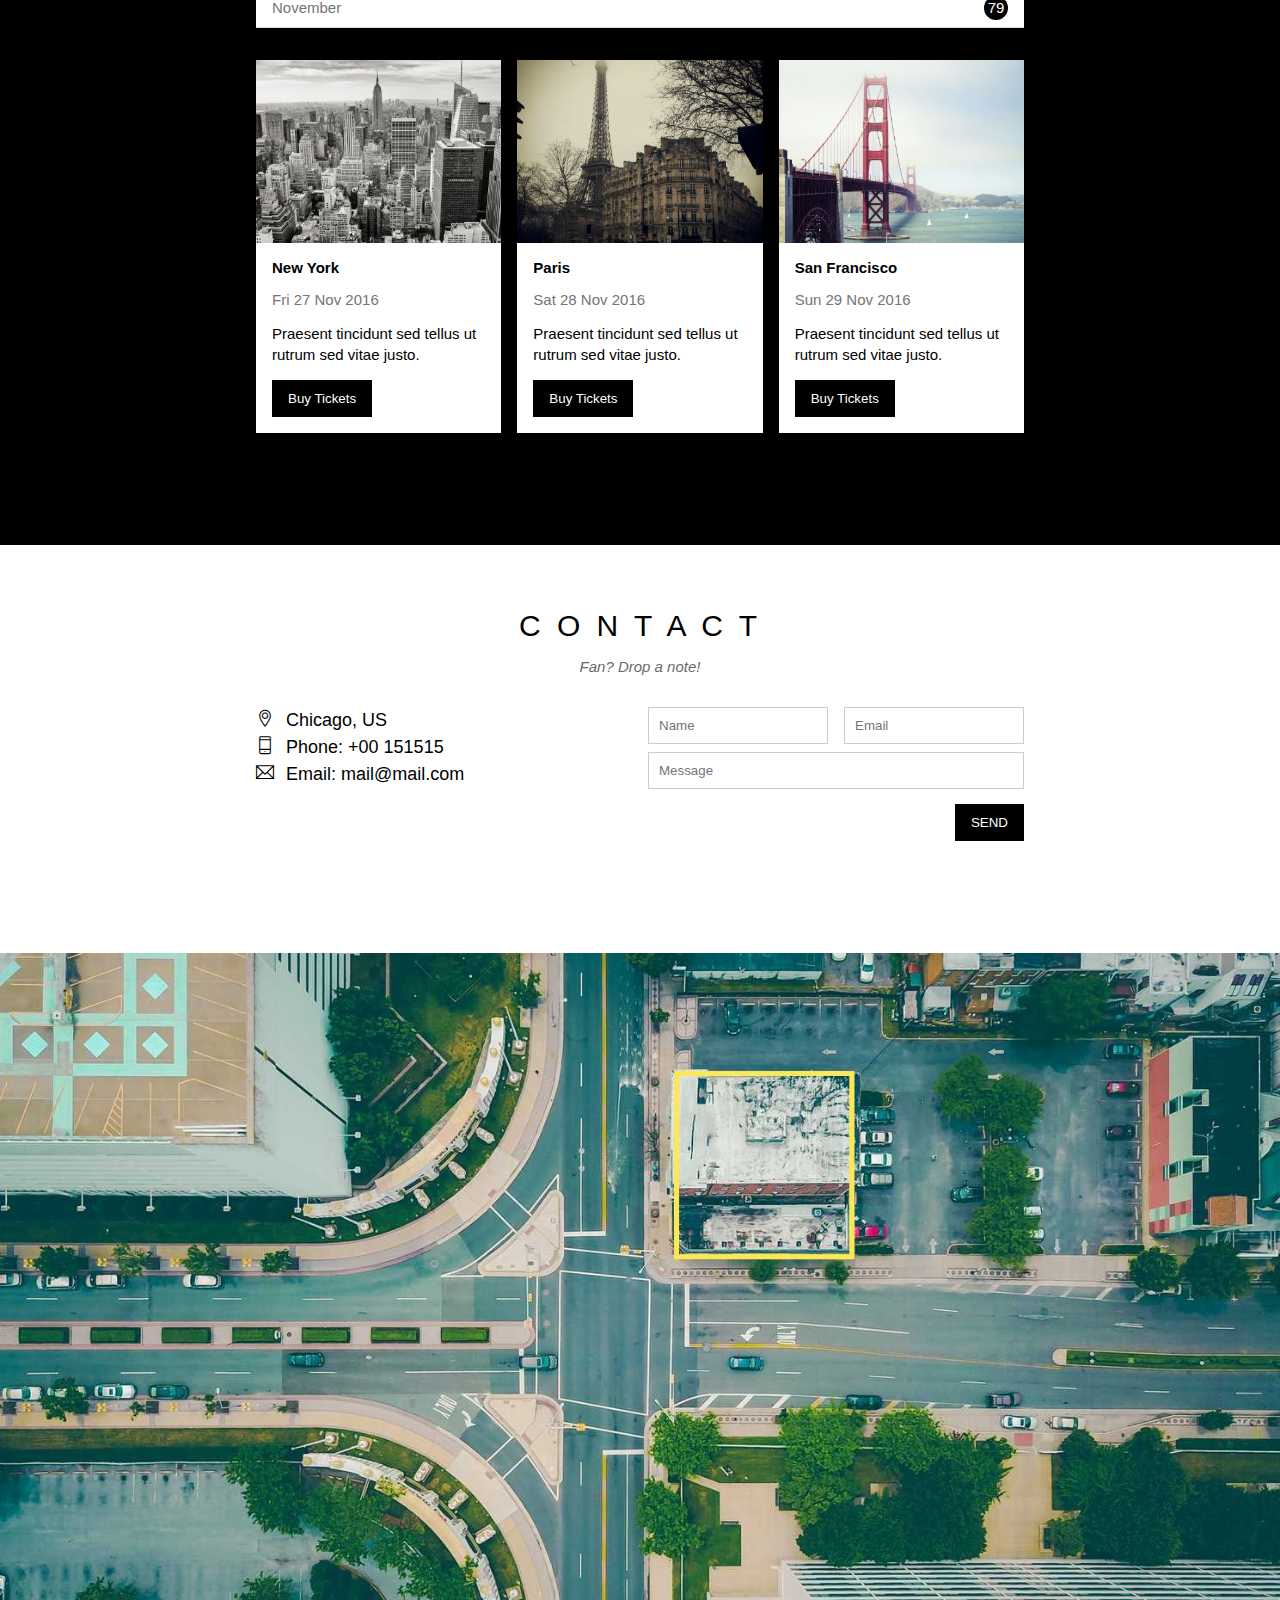
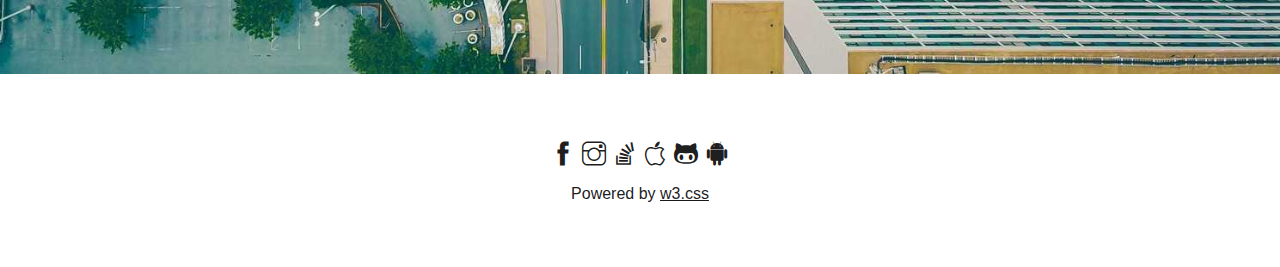
==== commit edad6ba9: "Edit 2" ====
--- a/index.html
+++ b/index.html
@@ -5,6 +5,7 @@
     <meta http-equiv="X-UA-Compatible" content="IE=edge">
     <meta name="viewport" content="width=device-width, initial-scale=1.0">
     <link rel="stylesheet" href="./assets/css/style.css">
+    <link rel="stylesheet" href="./assets/css/responsive.css">
     <link rel="stylesheet" href="./assets/fonts/themify-icons/themify-icons.css">
     <link rel="shortcut icon" href="./assets/img/icon.jpeg" type="image/x-icon" />
     <title>The band</title>
@@ -29,6 +30,7 @@
             <!-- End nav -->
             <!-- Begin search -->
                 <div class="search-btn"><i class="search-icon ti-search"></i></div>
+                <div class="menu-icon mobile-menu-btn"><i class="ti-menu"></i></div>
             <!-- End search -->
         </div>
         <div id="slider">
--- a/assets/css/style.css
+++ b/assets/css/style.css
@@ -21,6 +21,13 @@
 2. Kích thước (width, height
 3. Màu sắc
 4. Kiểu dáng (Kiểu chữ, hình tròn, vuông, ... 
+*/
+
+/*Kích thước Media Queri
+DIEM CHUYEN TU CAC MAN HINH GOI LA BREAK POINT
+1. PC >= 1024px
+2. Tablet >= 740px && < 1024px
+3. Mobile < 740px
 */
 
 /*Common*/
@@ -108,6 +115,7 @@
     left: 0;
     right: 0;
     z-index: 1;
+    overflow: hidden;
 }
 
 #nav {
@@ -169,18 +177,19 @@
     line-height: 46.5px;
 }
 
-#header .search-icon {
+#header .search-icon, #header .menu-icon {
     color: #fff;
     font-size: 20px;
     line-height: 46.5px;
     padding: 0 24px;
 }
 
-#header .search-btn {
+#header mobile-menu-btn, #header .search-btn {
     float: right;
-}
-
-#header .search-btn:hover {
+    padding: 0 21px;
+}
+
+#header mobile-menu-btn:hover, #header .search-btn:hover {
     color: #fff;
     background-color: #f44336;
     cursor: pointer;
@@ -224,9 +233,12 @@
 
 #content .content-section {
     width: 800px;
+    max-width: 100%;
     padding: 64px 0px 112px;
     margin-left: auto;
     margin-right: auto;
+    padding-right: 16px;
+    padding-left: 16px;
 }
 
 #content .content-section .section-heading {
--- a/assets/css/responsive.css
+++ b/assets/css/responsive.css
@@ -0,0 +1,17 @@
+/* Responsive Desktop */
+@media (min-width: 1024px) {
+}
+
+/* Responsive Tablet */
+@media (min-width: 740px) and (max-width: 1023px) {
+}
+
+/* Responsive Mobile */
+@media (max-width: 739px) {
+    #nav > li {
+        display: block;
+    }
+    .search-btn {
+        display: none;
+    }
+}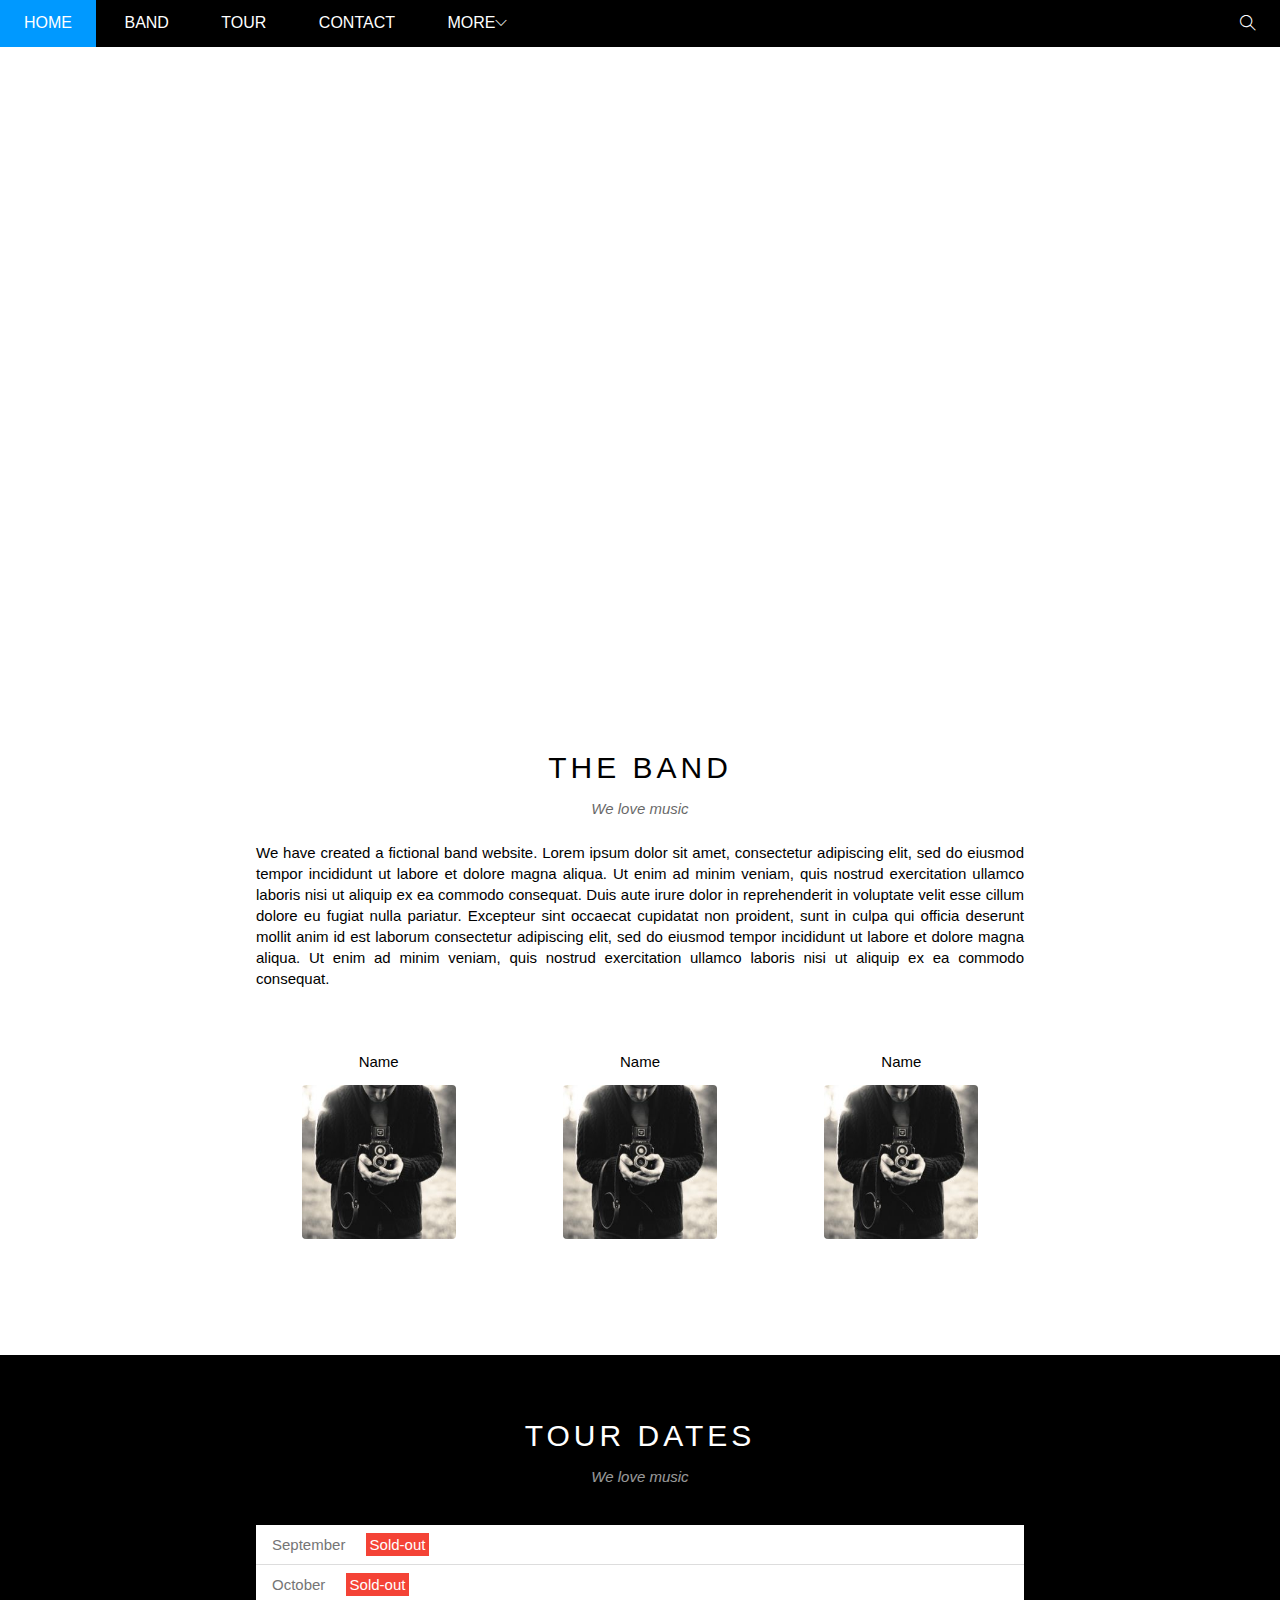
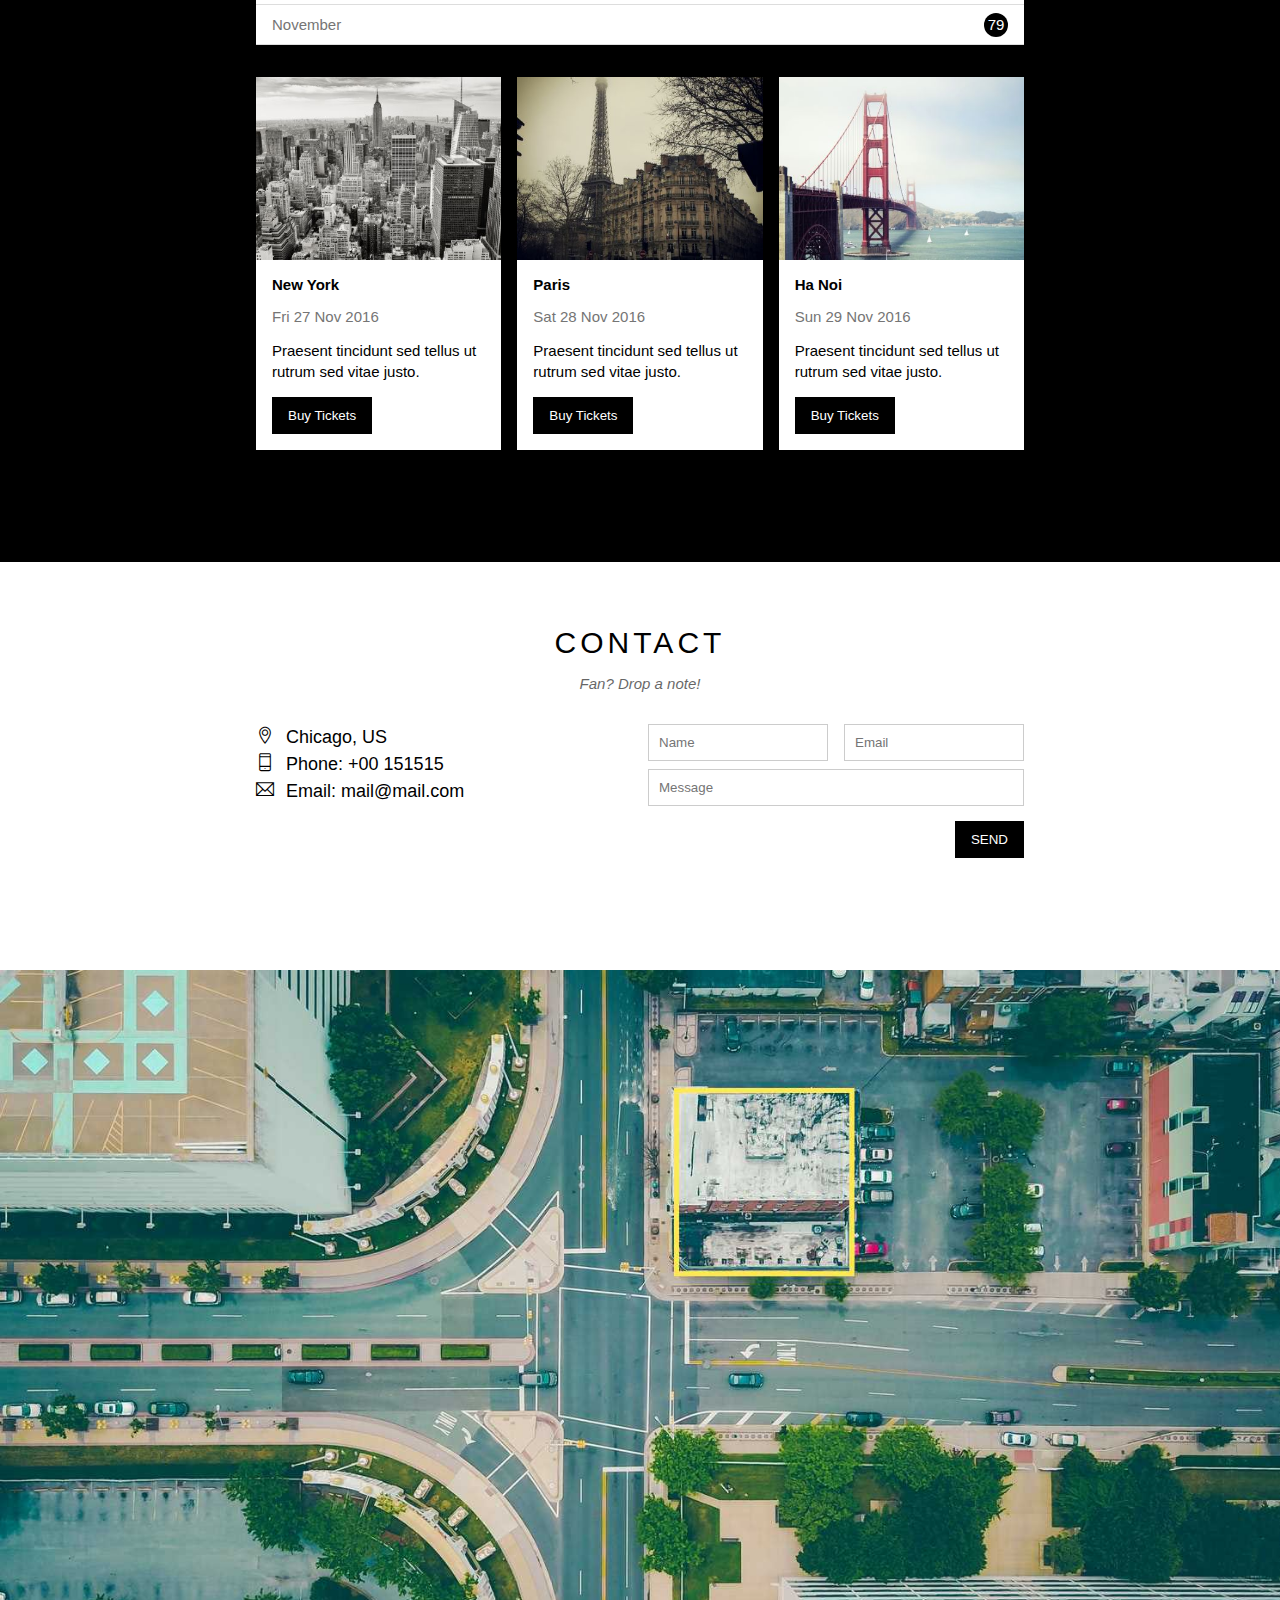
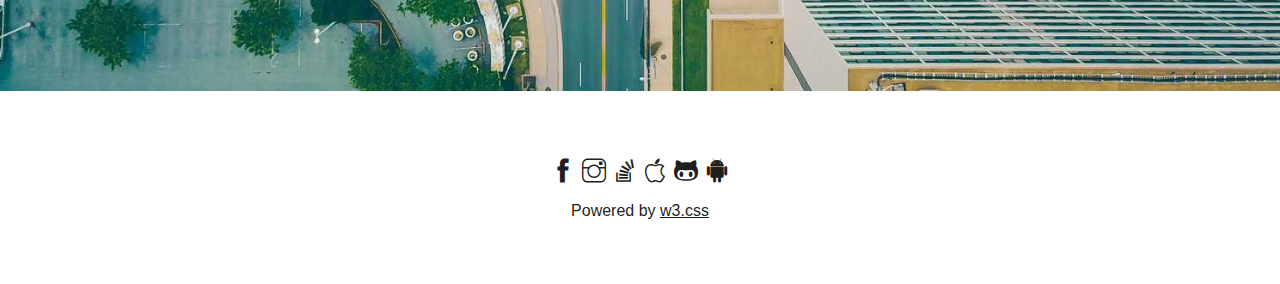
==== commit 8ad4ea35: "Edit Day 03052023 V.2" ====
--- a/index.html
+++ b/index.html
@@ -1,224 +1,327 @@
 <!DOCTYPE html>
 <html lang="en">
-<head>
-    <meta charset="UTF-8">
-    <meta http-equiv="X-UA-Compatible" content="IE=edge">
-    <meta name="viewport" content="width=device-width, initial-scale=1.0">
-    <link rel="stylesheet" href="./assets/css/style.css">
-    <link rel="stylesheet" href="./assets/css/responsive.css">
-    <link rel="stylesheet" href="./assets/fonts/themify-icons/themify-icons.css">
-    <link rel="shortcut icon" href="./assets/img/icon.jpeg" type="image/x-icon" />
+  <head>
+    <meta charset="UTF-8" />
+    <meta http-equiv="X-UA-Compatible" content="IE=edge" />
+    <meta name="viewport" content="width=device-width, initial-scale=1.0" />
+    <link rel="stylesheet" href="./assets/css/style.css" />
+    <link rel="stylesheet" href="./assets/css/responsive.css" />
+    <link
+      rel="stylesheet"
+      href="./assets/fonts/themify-icons/themify-icons.css"
+    />
+    <link
+      rel="shortcut icon"
+      href="./assets/img/icon.jpeg"
+      type="image/x-icon"
+    />
     <title>The band</title>
-</head>
-<body>
+  </head>
+  <body>
     <div id="main">
-        <div id="header">
-            <!-- Begin nav -->
-            <ul id="nav">
-            <li><a href="#">Home</a></li>
-            <li><a href="#band">Band</a></li>
-            <li><a href="#tour">Tour</a></li>
-            <li><a href="#contact">Contact</a></li>
-            <li><a href="">More<i class="nav-arrow-down ti-angle-down"></i></a>
-                <ul class="subnav">
-                    <li> <a href="#">Merchandise</a></li>
-                    <li> <a href="#">Extras</a></li>
-                    <li> <a href="#">Media</a></li>
-                </ul>
-            </li>
+      <div id="header">
+        <!-- Begin nav -->
+        <ul id="nav">
+          <li><a href="#">Home</a></li>
+          <li><a href="#band">Band</a></li>
+          <li><a href="#tour">Tour</a></li>
+          <li><a href="#contact">Contact</a></li>
+          <li>
+            <a href="#">More<i class="nav-arrow-down ti-angle-down"></i></a>
+            <ul class="subnav">
+              <li><a href="#">Merchandise</a></li>
+              <li><a href="#">Extras</a></li>
+              <li><a href="#">Media</a></li>
             </ul>
-            <!-- End nav -->
-            <!-- Begin search -->
-                <div class="search-btn"><i class="search-icon ti-search"></i></div>
-                <div class="menu-icon mobile-menu-btn"><i class="ti-menu"></i></div>
-            <!-- End search -->
-        </div>
-        <div id="slider">
-            <div class="text-content">
-                <h2 class="text-heading">Los Angeles</h2>
-                <div class="text-description">We had the best time playing at Venice Beach!</div>
-            </div>
-        </div>
-        <div id="content">
-            
-            <!-- About section -->
-            <div id="band" class="content-section">
-                <h2 class="section-heading">THE BAND</h2>
-                <p class="section-sub-heading">We love music</p>
-                <p class="about-text">We have created a fictional band website. Lorem ipsum dolor sit amet, consectetur adipiscing elit, sed do eiusmod tempor incididunt ut labore et dolore magna aliqua. Ut enim ad minim veniam, quis nostrud exercitation ullamco laboris nisi ut aliquip ex ea commodo consequat. Duis aute irure dolor in reprehenderit in voluptate velit esse cillum dolore eu fugiat nulla pariatur. Excepteur sint occaecat cupidatat non proident, sunt in culpa qui officia deserunt mollit anim id est laborum consectetur adipiscing elit, sed do eiusmod tempor incididunt ut labore et dolore magna aliqua. Ut enim ad minim veniam, quis nostrud exercitation ullamco laboris nisi ut aliquip ex ea commodo consequat.</p>
-                <div class="row member-list">
-                    <div class="col col-third text-center">
-                        <p class="member-name">Name</p>
-                        <img src="./assets/img/band/image_1.jpeg" alt="Name" class="member-img">
-                    </div>
-                    <div class="col col-third text-center">
-                        <p class="member-name">Name</p>
-                        <img src="./assets/img/band/image_1.jpeg" alt="Name" class="member-img">
-                    </div>
-                    <div class="col col-third text-center">
-                        <p class="member-name">Name</p>
-                        <img src="./assets/img/band/image_1.jpeg" alt="Name" class="member-img">
-                    </div>
-                    <div class="clear"></div>
-                </div>
-            </div>
-            
-            <!--Tour section-->
-            <div id="tour" class="tour-section">
-                <div class="content-section">
-                    <h2 class="section-heading text-white">TOUR DATES</h2>
-                    <p class="section-sub-heading text-white">We love music</p>
-                    <!--Ticket-->
-                    <ul class="ticket-list">
-                        <li>September <span class="sold-out">Sold-out</span></li>
-                        <li>October <span class="sold-out">Sold-out</span></li>
-                        <li>November <span class="ticket-quatity">79</span></li>
-                    </ul>
-                    <!--Place-->
-                    <div class="row places-list">
-                        
-                        <div class="col col-third"> 
-                            <img src="./assets/img/place/newyork.jpg" alt="New York" class="place-img">
-                            <div class="place-body">
-                                <h3 class="place-heading">
-                                    New York
-                                </h3>
-                                <p class="place-time">
-                                    Fri 27 Nov 2016
-                                </p>
-                                <p class="place-desc">
-                                    Praesent tincidunt sed tellus ut rutrum sed vitae justo.
-                                </p>
-                                <button class="btn js-buy-ticket">Buy Tickets</button>
-                            </div>
-                        </div>
-                        <div class="col col-third">    
-                            <img src="./assets/img/place/paris.jpg" alt="Paris" class="place-img">
-                            <div class="place-body">
-                                <h3 class="place-heading">
-                                    Paris
-                                </h3>
-                                <p class="place-time">
-                                    Sat 28 Nov 2016
-                                </p>
-                                <p class="place-desc">
-                                    Praesent tincidunt sed tellus ut rutrum sed vitae justo.
-                                </p>
-                                <button href="#" class="btn js-buy-ticket">Buy Tickets</button>
-                                </div>
-                            </div>
-                            <div class="col col-third">
-                                <img src="./assets/img/place/sanfran.jpg" alt="San Francisco" class="place-img">
-                                <div class="place-body">
-                                    <h3 class="place-heading">
-                                        San Francisco
-                                    </h3>
-                                    <p class="place-time">
-                                        Sun 29 Nov 2016
-                                    </p>
-                                    <p class="place-desc">
-                                        Praesent tincidunt sed tellus ut rutrum sed vitae justo.
-                                    </p>
-                                <button href="#" class="btn js-buy-ticket">Buy Tickets</button>
-                                </div>
-                            </div>
-                            <div class="clear"></div>
-                        </div>
-                    </div>
-            </div>
-            
-                <!-- About section -->
-                <div id="contact" class="content-section">
-                    <h2 class="section-heading">C O N T A C T</h2>
-                    <p class="section-sub-heading">Fan? Drop a note!</p>
-                    <div class="row contact-content">
-                        <div class="col col-half contact-info">
-                        <p><i class="ti-location-pin"></i>Chicago, US</p>
-                        <p><i class="ti-mobile"></i>Phone: +00 151515</p>
-                        <p><i class="ti-email"></i>Email: mail@mail.com</p>
-                        </div>
-                        <div class="col col-half contact-form">
-                            <form action="">
-                                <div class="row">
-                                    <div class="col col-half">
-                                        <input required class="form-control" type="text" name="" id="" placeholder="Name">
-                                    </div>
-                                    <div class="col col-half">
-                                        <input required class="form-control" type="text" name="" id="" placeholder="Email">
-                                    </div>
-                                </div>
-                                <div class="row">
-                                    <div class="col col-full">
-                                        <input required class="form-control mt-8" type="text" name="" id="" placeholder="Message">
-                                    </div>                                  
-                                </div>
-                                <input class="btn mt-16 pull-right" type="submit" value="SEND">
-                            </form>
-                        </div>
-                    </div>
-                </div>
-            <div class="map-section">
-                <img src="./assets/img/map.jpg" alt="Map">
-            </div>                
+          </li>
+        </ul>
+        <!-- End nav -->
+        <!-- Mobile Menu Button -->
+        <div id="mobile-menu-btn" class="menu-icon mobile-menu-btn">
+          <i class="ti-menu"></i>
+        </div>
+        <!-- Search Button -->
+        <div class="search-btn"><i class="search-icon ti-search"></i></div>
+      </div>
+      <div id="slider">
+        <div class="text-content">
+          <h2 class="text-heading">Los Angeles</h2>
+          <div class="text-description">
+            We had the best time playing at Venice Beach!
+          </div>
+        </div>
+      </div>
+      <div id="content">
+        <!-- About section -->
+        <div id="band" class="content-section">
+          <h2 class="section-heading">THE BAND</h2>
+          <p class="section-sub-heading">We love music</p>
+          <p class="about-text">
+            We have created a fictional band website. Lorem ipsum dolor sit
+            amet, consectetur adipiscing elit, sed do eiusmod tempor incididunt
+            ut labore et dolore magna aliqua. Ut enim ad minim veniam, quis
+            nostrud exercitation ullamco laboris nisi ut aliquip ex ea commodo
+            consequat. Duis aute irure dolor in reprehenderit in voluptate velit
+            esse cillum dolore eu fugiat nulla pariatur. Excepteur sint occaecat
+            cupidatat non proident, sunt in culpa qui officia deserunt mollit
+            anim id est laborum consectetur adipiscing elit, sed do eiusmod
+            tempor incididunt ut labore et dolore magna aliqua. Ut enim ad minim
+            veniam, quis nostrud exercitation ullamco laboris nisi ut aliquip ex
+            ea commodo consequat.
+          </p>
+          <div class="row member-list">
+            <div class="col col-third s-col-ful mt-32 text-center">
+              <p class="member-name">Name</p>
+              <img
+                src="./assets/img/band/image_1.jpeg"
+                alt="Name"
+                class="member-img"
+              />
+            </div>
+            <div class="col col-third s-col-ful mt-32 text-center">
+              <p class="member-name">Name</p>
+              <img
+                src="./assets/img/band/image_1.jpeg"
+                alt="Name"
+                class="member-img"
+              />
+            </div>
+            <div class="col col-third s-col-ful mt-32 text-center">
+              <p class="member-name">Name</p>
+              <img
+                src="./assets/img/band/image_1.jpeg"
+                alt="Name"
+                class="member-img"
+              />
+            </div>
+            <div class="clear"></div>
+          </div>
+        </div>
 
-        </div>
-        <div id="footer">
-            <div class="socials-list">
-                <a href=""><i class="ti-facebook"></i></a>
-                <a href=""><i class="ti-instagram"></i></a>
-                <a href=""><i class="ti-stack-overflow"></i></a>
-                <a href=""><i class="ti-apple"></i></a>
-                <a href=""><i class="ti-github"></i></a>
-                <a href=""><i class="ti-android"></i></a>
-            </div>
-                <p class="copywrite">Powered by <a href="">w3.css</a></p>
-        </div>
+        <!--Tour section-->
+        <div id="tour" class="tour-section">
+          <div class="content-section">
+            <h2 class="section-heading text-white">TOUR DATES</h2>
+            <p class="section-sub-heading text-white">We love music</p>
+            <!--Ticket-->
+            <ul class="ticket-list">
+              <li>September <span class="sold-out">Sold-out</span></li>
+              <li>October <span class="sold-out">Sold-out</span></li>
+              <li>November <span class="ticket-quatity">79</span></li>
+            </ul>
+            <!--Place-->
+            <div class="row places-list">
+              <div class="mt-16 s-col-ful col col-third">
+                <img
+                  src="./assets/img/place/newyork.jpg"
+                  alt="New York"
+                  class="place-img"
+                />
+                <div class="place-body">
+                  <h3 class="place-heading">New York</h3>
+                  <p class="place-time">Fri 27 Nov 2016</p>
+                  <p class="place-desc">
+                    Praesent tincidunt sed tellus ut rutrum sed vitae justo.
+                  </p>
+                  <button class="btn js-buy-ticket s-full-width">Buy Tickets</button>
+                </div>
+              </div>
+              <div class="mt-16 s-col-ful col col-third">
+                <img
+                  src="./assets/img/place/paris.jpg"
+                  alt="Paris"
+                  class="place-img"
+                />
+                <div class="place-body">
+                  <h3 class="place-heading">Paris</h3>
+                  <p class="place-time">Sat 28 Nov 2016</p>
+                  <p class="place-desc">
+                    Praesent tincidunt sed tellus ut rutrum sed vitae justo.
+                  </p>
+                  <button href="#" class="btn js-buy-ticket s-full-width">
+                    Buy Tickets
+                  </button>
+                </div>
+              </div>
+              <div class="mt-16 s-col-ful col col-third">
+                <img
+                  src="./assets/img/place/sanfran.jpg"
+                  alt="San Francisco"
+                  class="place-img"
+                />
+                <div class="place-body">
+                  <h3 class="place-heading">Ha Noi</h3>
+                  <p class="place-time">Sun 29 Nov 2016</p>
+                  <p class="place-desc">
+                    Praesent tincidunt sed tellus ut rutrum sed vitae justo.
+                  </p>
+                  <button href="#" class="btn js-buy-ticket s-full-width">
+                    Buy Tickets
+                  </button>
+                </div>
+              </div>
+              <div class="clear"></div>
+            </div>
+          </div>
+        </div>
+
+        <!-- About section -->
+        <div id="contact" class="content-section">
+          <h2 class="section-heading">CONTACT</h2>
+          <p class="section-sub-heading">Fan? Drop a note!</p>
+          <div class="row contact-content">
+            <div class="col col-half contact-info s-col-ful">
+              <p><i class="ti-location-pin"></i>Chicago, US</p>
+              <p><i class="ti-mobile"></i>Phone: +00 151515</p>
+              <p><i class="ti-email"></i>Email: mail@mail.com</p>
+            </div>
+            <div class="col col-half contact-form s-col-ful">
+              <form action="">
+                <div class="row">
+                  <div class="col col-half s-col-ful">
+                    <input
+                      required
+                      class="form-control"
+                      type="text"
+                      name=""
+                      id=""
+                      placeholder="Name"
+                    />
+                  </div>
+                  <div class="col col-half s-col-ful s-mt-8">
+                    <input
+                      required
+                      class="form-control"
+                      type="text"
+                      name=""
+                      id=""
+                      placeholder="Email"
+                    />
+                  </div>
+                </div>
+                <div class="row">
+                  <div class="col col-full">
+                    <input
+                      required
+                      class="form-control mt-8"
+                      type="text"
+                      name=""
+                      id=""
+                      placeholder="Message"
+                    />
+                  </div>
+                </div>
+                <input
+                  class="btn mt-16 pull-right s-full-width"
+                  type="submit"
+                  value="SEND"
+                />
+              </form>
+            </div>
+          </div>
+        </div>
+        <div class="map-section">
+          <img src="./assets/img/map.jpg" alt="Map" />
+        </div>
+      </div>
+      <div id="footer">
+        <div class="socials-list">
+          <a href="#"><i class="ti-facebook"></i></a>
+          <a href="#"><i class="ti-instagram"></i></a>
+          <a href="#"><i class="ti-stack-overflow"></i></a>
+          <a href="#"><i class="ti-apple"></i></a>
+          <a href="#"><i class="ti-github"></i></a>
+          <a href="#"><i class="ti-android"></i></a>
+        </div>
+        <p class="copywrite">Powered by <a href="#">w3.css</a></p>
+      </div>
     </div>
     <div class="modal js-modal">
-        <div class="modal-container js-modalContainer"> 
-            <div class="modal-close js-modal-close">
-                <i class="ti-close"></i>
-            </div>
-            <header class="modal-header">
-                <i class="modal-header-icon ti-bag"></i>
-                Tickets
-            </header>
-            <div class="modal-body">
-                <lable for="ticket-quantity" class="modal-lable"><i class="ti-shopping-cart"></i>Tickets, $15 per person</lable>
-                <input id="ticket-quantity" type="text" class="modal-input" placeholder="How many?">
-                <lable for="ticket-email" class="modal-lable"><i class="ti-user"></i>Send To</lable>
-                <input id="ticket-email" type="text" class="modal-input" placeholder="Enter email">
-                <button id="buy-tickets">PAY <i class="ti-check"></i></button> 
-            </div>
-            <footer class="model-footer">Need <a href="">help?</a></footer>
-        </div>
+      <div class="modal-container js-modalContainer">
+        <div class="modal-close js-modal-close">
+          <i class="ti-close"></i>
+        </div>
+        <header class="modal-header">
+          <i class="modal-header-icon ti-bag"></i>
+          Tickets
+        </header>
+        <div class="modal-body">
+          <lable for="ticket-quantity" class="modal-lable"
+            ><i class="ti-shopping-cart"></i>Tickets, $15 per person</lable
+          >
+          <input
+            id="ticket-quantity"
+            type="text"
+            class="modal-input"
+            placeholder="How many?"
+          />
+          <lable for="ticket-email" class="modal-lable"
+            ><i class="ti-user"></i>Send To</lable
+          >
+          <input
+            id="ticket-email"
+            type="text"
+            class="modal-input"
+            placeholder="Enter email"
+          />
+          <button id="buy-tickets">PAY <i class="ti-check"></i></button>
+        </div>
+        <footer class="model-footer">Need <a href="#">help?</a></footer>
+      </div>
     </div>
 
     <script>
-        const buyBtns = document.querySelectorAll('.js-buy-ticket')
-        const modal = document.querySelector('.js-modal')
-        const modalClose = document.querySelector('.js-modal-close')
-        const modalContainer = document.querySelector('.js-modalContainer')
-        // Hàm hiển thị modal mua vé (thêm class open vào class modal)
-        function showBuyTickets() {
-            modal.classList.add('open')
+      const buyBtns = document.querySelectorAll(".js-buy-ticket");
+      const modal = document.querySelector(".js-modal");
+      const modalClose = document.querySelector(".js-modal-close");
+      const modalContainer = document.querySelector(".js-modalContainer");
+      var header = document.getElementById("header");
+      var mobileMenu = document.getElementById("mobile-menu-btn");
+      var headerHeight = header.clientHeight;
+      var menuItems = document.querySelectorAll('#nav li a[href*="#"]');
+      // Hàm đóng mở menu mobile
+      mobileMenu.onclick = function () {
+        var isClosed = header.clientHeight === headerHeight;
+        if (isClosed) {
+          header.style.height = "auto";
+        } else {
+          header.style.height = null;
         }
-        // Hàm ẩn modal mua vé (gỡ bỏ class open khỏi class modal)
-        function hideBuyTickets() {
-                modal.classList.remove('open')
-            }
-        // Lặp qua từng thẻ button và bắt thao tác click vào button mua vé
-        for (const buyBtn of buyBtns) {
-            buyBtn.addEventListener('click', showBuyTickets)
-        }
-        // Bắt thao tác click vào icon close
-        modalClose.addEventListener('click', hideBuyTickets)
-        // Bắt thao tác click ngoài form mua vé
-        modal.addEventListener('click', hideBuyTickets)
-        // Bắt thao tác click vào form không bị đóng form
-        modalContainer.addEventListener('click', function (event){
-            event.stopPropagation()
-        })
+      };
+      // Hàm tự động đóng khi chọn menu
+      for (var i = 0; i < menuItems.length; i++) {
+        var menuItem = menuItems[i];
+        menuItem.onclick = function () {
+          var isParentMenu =
+            this.nextElementSibling &&
+            this.nextElementSibling.classList.contains("subnav");
+          if (isParentMenu) {
+            event.preventDefault();
+          } else {
+            header.style.height = null;
+          }
+        };
+      }
+      // Hàm hiển thị modal mua vé (thêm class open vào class modal)
+      function showBuyTickets() {
+        modal.classList.add("open");
+      }
+      // Hàm ẩn modal mua vé (gỡ bỏ class open khỏi class modal)
+      function hideBuyTickets() {
+        modal.classList.remove("open");
+      }
+      // Lặp qua từng thẻ button và bắt thao tác click vào button mua vé
+      for (const buyBtn of buyBtns) {
+        buyBtn.addEventListener("click", showBuyTickets);
+      }
+      // Bắt thao tác click vào icon close
+      modalClose.addEventListener("click", hideBuyTickets);
+      // Bắt thao tác click ngoài form mua vé
+      modal.addEventListener("click", hideBuyTickets);
+      // Bắt thao tác click vào form không bị đóng form
+      modalContainer.addEventListener("click", function (event) {
+        event.stopPropagation();
+      });
     </script>
-</body>
-</html>+  </body>
+</html>
--- a/assets/css/style.css
+++ b/assets/css/style.css
@@ -1,13 +1,13 @@
 /* Rest CSS */
 * {
-    padding: 0;
-    margin: 0;
-    box-sizing: border-box;
+  padding: 0;
+  margin: 0;
+  box-sizing: border-box;
 }
 
 html {
-    font-family: Arial, Helvetica, sans-serif;
-    scroll-behavior: smooth;
+  font-family: "Segoe UI",Arial,sans-serif;
+  scroll-behavior: smooth;
 }
 
 /* 
@@ -33,496 +33,507 @@
 /*Common*/
 
 .clear {
-    clear: both;
+  clear: both;
 }
 
 .text-white {
-    color: #fff !important;
+  color: #fff !important;
 }
 
 .text-center {
-    text-align: center !important;
+  text-align: center !important;
 }
 
 .pull-right {
-    float: right !important;
+  float: right !important;
 }
 
 .mt-8 {
-    margin-top: 8px;
+  margin-top: 8px;
 }
 
 .mt-16 {
-    margin-top: 16px;
-}
+  margin-top: 16px;
+}
+
+.mt-32 {
+    margin-top: 32px;
+  }
 
 .row {
-    margin-left: -8px;
-    margin-right: -8px;
+  margin-left: -8px;
+  margin-right: -8px;
 }
 
 .row::after {
-    content: "";
-    display: block;
-    clear: both;
+  content: "";
+  display: block;
+  clear: both;
 }
 
 .col {
-    float: left;
-    padding-left: 8px;
-    padding-right: 8px;
+  float: left;
+  padding-left: 8px;
+  padding-right: 8px;
 }
 
 .col-half {
-    width: 50%;
+  width: 50%;
 }
 
 .col-full {
-    width: 100%;
+  width: 100%;
 }
 
 .col-third {
-    width: 33.333333%;
+  width: 33.333333%;
 }
 
 .btn {
-    margin-top: 15px;
-    color: #fff;
-    background-color: #000;
-    text-decoration: none;
-    padding: 11px 16px;
-    display: inline-block;
-    border: none;
+  margin-top: 15px;
+  color: #fff;
+  background-color: #000;
+  text-decoration: none;
+  padding: 11px 16px;
+  display: inline-block;
+  border: none;
+  text-align: center;
 }
 
 .btn:hover {
-    color: #000;
-    background-color: #ccc;
-    cursor: pointer;
+  color: #000;
+  background-color: #ccc;
+  cursor: pointer;
 }
 
 /*Main*/
 
 #main {
-
-} 
- 
+}
+
 #header {
-    height: 46.5px;
-    background-color: #000;
-    position: fixed;
-    top: 0;
-    left: 0;
-    right: 0;
-    z-index: 1;
-    overflow: hidden;
+  height: 46.5px;
+  background-color: #000;
+  position: fixed;
+  top: 0;
+  left: 0;
+  right: 0;
+  z-index: 1;
 }
 
 #nav {
-    display: inline-block;
+  display: inline-block;
 }
 
 #nav .subnav {
-    list-style-type: none;
+  list-style-type: none;
 }
 
 #nav > li {
-    display: inline-block;
-}
-
-#nav li { 
-    position: relative;
+  display: inline-block;
+}
+
+#nav li {
+  position: relative;
+}
+
+#nav li:hover {
+    background-color:#0099FF;
 }
 
 #nav > li > a {
-    color: #fff;
-    text-transform: uppercase;
+  color: #fff;
+  text-transform: uppercase;
 }
 
 #nav li a {
-    display: block;
-    text-decoration: none;
-    line-height: 46.5px;
-    padding: 0 24px;
-    position: relative;
+  display: block;
+  text-decoration: none;
+  line-height: 46.5px;
+  padding: 0 24px;
+  position: relative;
 }
 
 #nav li:hover .subnav {
-    display: block;
+  display: block;
 }
 
 #nav .subnav li:hover a {
-    color: #000;
-    background-color: #ccc;
-    line-height: 46.5px;
+  color: #000;
+  background-color: #ccc;
+  line-height: 46.5px;
 }
 
 #nav .nav-arrow-down {
-    font-size: 12px;
+  font-size: 12px;
 }
 
 #nav .subnav {
-    min-width: 160px;
-    position: absolute;
-    top: 100%;
-    left: 0;
-    background-color: #fff;
-    box-shadow: 0 0 10px rgba(0, 0, 0, 0.3);
-    display: none;
+  min-width: 160px;
+  position: absolute;
+  top: 100%;
+  left: 0;
+  background-color: #fff;
+  box-shadow: 0 0 10px rgba(0, 0, 0, 0.3);
+  display: none;
 }
 
 #nav .subnav a {
-    color: #000;
-    padding: 0 16px;
-    line-height: 46.5px;
-}
-
-#header .search-icon, #header .menu-icon {
-    color: #fff;
-    font-size: 20px;
-    line-height: 46.5px;
-    padding: 0 24px;
-}
-
-#header mobile-menu-btn, #header .search-btn {
-    float: right;
-    padding: 0 21px;
-}
-
-#header mobile-menu-btn:hover, #header .search-btn:hover {
-    color: #fff;
-    background-color: #f44336;
-    cursor: pointer;
+  color: #000;
+  padding: 0 16px;
+  line-height: 46.5px;
+}
+
+#header .search-icon,
+#header .menu-icon {
+  color: #fff;
+  font-size: inherit;
+  line-height: 46.5px;
+  padding: 0 24px;
+}
+
+#header .mobile-menu-btn {
+  position: absolute;
+  top: 0;
+  right: 0;
+  display: none;
+}
+
+#header .mobile-menu-btn,
+#header .search-btn {
+  float: right;
+}
+
+#header .search-btn:hover {
+  color: #fff;
+  background-color: #f44336;
+  cursor: pointer;
+}
+
+#header .mobile-menu-btn:hover {
+  background-color: #ccc;
+  color: #000;
 }
 
 #slider {
-    position: relative;
-    margin-top: 46.5px;
-    padding-top: 50%;
-    background: url("https://www.w3schools.com/w3images/ny.jpg") top center / cover no-repeat;
- }
+  position: relative;
+  margin-top: 46.5px;
+  padding-top: 50%;
+  background: url("https://www.w3schools.com/w3images/ny.jpg") top center /
+    cover no-repeat;
+}
 
 #slider .text-content {
-     position: absolute;
-     color: #fff;
-     bottom: 47px;
-     left: 50%;
-     transform: translate(-50%);
-     text-align: center;
-
-     /* Có thể căn giữa bằng 2 cách nữa
+  position: absolute;
+  color: #fff;
+  bottom: 47px;
+  left: 50%;
+  transform: translate(-50%);
+  text-align: center;
+
+  /* Có thể căn giữa bằng 2 cách nữa
      1. width: 100%;
      2. right: 0;
         left: 0; 
      */
- }
+}
 
 #slider .text-heading {
-     font-weight: 500;
-     font-size: 24px;
- }
+  font-weight: 500;
+  font-size: 24px;
+}
 
 #slider .text-description {
-     font-size: 15px;
-     margin-top: 25px;
- }
+  font-size: 15px;
+  margin-top: 25px;
+}
 
 #content {
-   
 }
 
 #content .content-section {
-    width: 800px;
-    max-width: 100%;
-    padding: 64px 0px 112px;
-    margin-left: auto;
-    margin-right: auto;
-    padding-right: 16px;
-    padding-left: 16px;
+  width: 800px;
+  max-width: 100%;
+  padding: 64px 0px 112px;
+  margin-left: auto;
+  margin-right: auto;
+  padding-right: 16px;
+  padding-left: 16px;
 }
 
 #content .content-section .section-heading {
-    font-size: 30px;
-    font-weight: 500;
-    letter-spacing: 4px;
-    text-align: center;
+  font-size: 30px;
+  font-weight: 500;
+  letter-spacing: 4px;
+  text-align: center;
 }
 
 #content .content-section .section-sub-heading {
-    font-style: italic;
-    font-size: 15px;
-    text-align: center;
-    margin: 15px 0px;
-    opacity: 0.6;
+  font-style: italic;
+  font-size: 15px;
+  text-align: center;
+  margin: 15px 0px;
+  opacity: 0.6;
 }
 
 #content .content-section .about-text {
-    font-size: 15px;
-    text-align: justify;
-    margin-top: 25px;
-    line-height: 1.4;
+  font-size: 15px;
+  text-align: justify;
+  margin-top: 25px;
+  line-height: 1.4;
 }
 
 #content .member-list {
-    padding-top: 47px;
+  padding-top: 32px;
 }
 
 #content .member-name {
-    font-size: 15px;
+  font-size: 15px;
 }
 
 #content .member-img {
-    margin-top: 15px;
-    width: 154px;
-    border-radius: 4px;
+  margin-top: 15px;
+  width: 154px;
+  border-radius: 4px;
 }
 
 /* Tour section */
 
 .tour-section {
-    background-color: #000;
+  background-color: #000;
 }
 
 .ticket-list {
-    background-color: #fff;
-    margin-top: 40px;
+  background-color: #fff;
+  margin-top: 40px;
 }
 
 .ticket-list li {
-    color: #757575;
-    font-size: 15px;
-    padding: 11px 16px;
-    border-bottom: 1px solid #ddd;
-    list-style: none;
+  color: #757575;
+  font-size: 15px;
+  padding: 11px 16px;
+  border-bottom: 1px solid #ddd;
+  list-style: none;
 }
 
 .ticket-list .sold-out {
-    background-color: #f44336;
-    color: #fff;
-    padding: 3px 4px;
-    margin-left: 16px;
+  background-color: #f44336;
+  color: #fff;
+  padding: 3px 4px;
+  margin-left: 16px;
 }
 
 .ticket-list .ticket-quatity {
-    float: right;
-    width: 24px;
-    height: 24px;
-    background-color: #000;
-    color: #fff;
-    border-radius: 50%;
-    text-align: center;
-    line-height: 24px;
-    margin-top: -3px;
+  float: right;
+  width: 24px;
+  height: 24px;
+  background-color: #000;
+  color: #fff;
+  border-radius: 50%;
+  text-align: center;
+  line-height: 24px;
+  margin-top: -3px;
 }
 
 /* Place */
 
 .places-list {
-    margin-top: 32px;
+  margin-top: 16px;
 }
 
 .place-img {
-
-    width: 100%;
-    display: block;
-
+  width: 100%;
+  display: block;
 }
 
 .place-img.place-img:hover {
-
-    opacity: 0.6;
-
+  opacity: 0.6;
 }
 
 .place-body {
-
-    background-color: #fff;
-    font-size: 15px;
-    padding: 16px;
-}
-.place-heading { 
-
-    font-size: 15px;
-    font-weight: 600;
-
+  background-color: #fff;
+  font-size: 15px;
+  padding: 16px;
+}
+.place-heading {
+  font-size: 15px;
+  font-weight: 600;
 }
 .place-time {
-    margin-top: 15px;
-    color: #757575;
-
-}
-    
+  margin-top: 15px;
+  color: #757575;
+}
+
 .place-desc {
-    margin-top: 15px;
-    line-height: 1.4;
+  margin-top: 15px;
+  line-height: 1.4;
 }
 
 .modal {
-    position: fixed;
-    top: 0;
-    right: 0;
-    bottom: 0;
-    left: 0;
-    background-color: rgba(0, 0, 0, 0.4);
-    display: none;
-    align-items: center;
-    justify-content: center;
+  position: fixed;
+  top: 0;
+  right: 0;
+  bottom: 0;
+  left: 0;
+  background-color: rgba(0, 0, 0, 0.4);
+  display: none;
+  align-items: center;
+  justify-content: center;
 }
 
 .modal.open {
-    display: flex;
+  display: flex;
 }
 
 .modal .modal-container {
-    background-color: #fff;
-    width: 900px;
-    max-width: calc(100% - 32px);
-    min-height: 200px;
-    position: relative;
-    animation: modalFadeIn ease 0.5s; 
+  background-color: #fff;
+  width: 900px;
+  max-width: calc(100% - 32px);
+  min-height: 200px;
+  position: relative;
+  animation: modalFadeIn ease 0.5s;
 }
 
 .modal-header {
-    background-color: #009688;
-    height: 129px;
-    display: flex;
-    justify-content: center;
-    align-items: center;
-    font-size: 30px;
-    color: #FFF;
+  background-color: #009688;
+  height: 129px;
+  display: flex;
+  justify-content: center;
+  align-items: center;
+  font-size: 30px;
+  color: #fff;
 }
 
 .modal-header-icon {
-    margin-right: 16px;
+  margin-right: 16px;
 }
 
 .modal-close {
-    position: absolute;
-    right: 0;
-    top:0;
-    padding: 9px;
-    color: #FFF;
-    cursor: pointer;
+  position: absolute;
+  right: 0;
+  top: 0;
+  padding: 9px;
+  color: #fff;
+  cursor: pointer;
+  opacity: 0.9;
+}
+
+.modal-close:hover {
+    background-color: #ddd;
+}
+
+.modal-body {
+  padding: 0px 16px;
+}
+
+.modal-lable {
+  display: block;
+  font-size: 15px;
+  color: #000;
+  padding: 8px;
+}
+
+.modal-input {
+  border: 1px solid #ccc;
+  padding: 10px;
+  width: 100%;
+  background: #fff;
+  font-size: 15px;
+}
+
+#buy-tickets {
+  background-color: #009688;
+  margin: 16px 0px;
+  padding: 16px;
+  width: 100%;
+  color: #fff;
+  border: none;
+  font-size: 15px;
+  text-transform: uppercase;
+  cursor: pointer;
+}
+
+#buy-tickets:hover {
+  background-color: #ddd;
+}
+
+.model-footer {
+  padding: 16px;
+  text-align: right;
+}
+
+.model-footer a {
+  color: #2196f3;
+}
+
+@keyframes modalFadeIn {
+  from {
     opacity: 0.9;
-}
-
-.modal-close::hover{
+    transform: translateY(-100px);
+  }
+  to {
     opacity: 1;
-}
-
-.modal-body {
-    padding: 0px 16px;
-}
-
-.modal-lable {
-    display: block;
-    margin-bottom: 12px;
-    font-size: 15px;
-    color: #000;
-}
-
-.modal-input {
-    border: 1px solid #CCC;
-    margin-bottom: 24px;
-    padding: 10px;
-    width: 100%;
-    background: #FFF;
-    font-size: 15px;
-}
-
-#buy-tickets {
-    background-color: #009688;
-    margin: 16px 0px;
-    padding: 16px;
-    width: 100%;
-    color: #FFF;
-    border: none;
-    font-size: 15px;
-    text-transform: uppercase;
-    cursor: pointer;
-}
-
-#buy-tickets:hover {
-    background-color: #ddd;
-}
-
-.model-footer {
-    padding: 16px;
-    text-align: right;
-    
-}
-
-.model-footer a {
-    color: #2196F3;
-}
-
-@keyframes modalFadeIn {
-    from {
-        opacity: 0.9;
-        transform: translateY(-100px);
-    }
-    to   {
-        opacity: 1;
-        transform: translateY(0px);
-    }
+    transform: translateY(0px);
+  }
 }
 
 /*Contact-form*/
 
 .contact-content {
-    margin-top: 32px;
+  margin-top: 32px;
 }
 
 .contact-info {
-    font-size: 18px;
-    line-height: 1.5;
+  font-size: 18px;
+  line-height: 1.5;
 }
 
 .contact-info i[class*="ti-"] {
-    width: 30px;
-    display: inline-block;
+  width: 30px;
+  display: inline-block;
 }
 
 .contact-form {
-    font-size: 15px;
+  font-size: 15px;
 }
 
 .contact-form .form-control {
-    padding: 10px;
-    border: 1px solid #CCC;
-    width: 100%;
+  padding: 10px;
+  border: 1px solid #ccc;
+  width: 100%;
 }
 
 .map-section img {
-    width: 100%;
+  width: 100%;
 }
 
 /* Footer section*/
 
 #footer {
-    padding: 64px 16px;
-    text-align: center;
+  padding: 64px 16px;
+  text-align: center;
 }
 
 #footer .socials-list {
-    font-size: 24px;
+  font-size: 24px;
 }
 
 #footer .socials-list a {
-     color: rgba(0, 0, 0, 0.9);
-     text-decoration: none;
-}
-
-#footer .copywrite a:hover, #footer .socials-list a:hover {
-        color: rgba(0, 0, 0, 0.3);
+  color: rgba(0, 0, 0, 0.9);
+  text-decoration: none;
+}
+
+#footer .copywrite a:hover,
+#footer .socials-list a:hover {
+  color: rgba(0, 0, 0, 0.3);
 }
 
 #footer .copywrite {
-    margin-top: 15px;
-    color: rgba(0, 0, 0, 0.9);;
+  margin-top: 15px;
+  color: rgba(0, 0, 0, 0.9);
 }
 
 #footer .copywrite a {
-    margin-top: 15px;
-    color: rgba(0, 0, 0, 0.9);
-}+  margin-top: 15px;
+  color: rgba(0, 0, 0, 0.9);
+}
--- a/assets/css/responsive.css
+++ b/assets/css/responsive.css
@@ -1,17 +1,62 @@
 /* Responsive Desktop */
-@media (min-width: 1024px) {
-}
+/* @media (min-width: 1024px) {
+    #mobile-menu-btn {
+        display: none;
+    }
+} */
 
 /* Responsive Tablet */
-@media (min-width: 740px) and (max-width: 1023px) {
-}
+/* @media (min-width: 740px) and (max-width: 1023px) {
+    #mobile-menu-btn {
+        display: none;
+    }
+} */
 
 /* Responsive Mobile */
 @media (max-width: 739px) {
-    #nav > li {
-        display: block;
-    }
-    .search-btn {
-        display: none;
-    }
-}+  .s-full-width,
+  .s-col-ful {
+    width: 100% !important;
+  }
+  .s-mt-8 {
+    margin-top: 8px !important;
+  }
+  #header {
+    overflow: hidden;
+  }
+  #header .search-btn {
+    display: none;
+  }
+  #header .mobile-menu-btn {
+    display: block;
+  }
+  #nav {
+    display: block;
+  }
+  #nav li a {
+    padding: 1px 24px;
+  }
+  #nav > li {
+    display: block;
+  }
+  #nav > li:first-child {
+    display: inline-block;
+  }
+  #nav .subnav {
+    position: initial;
+    background-color: #333;
+  }
+  #nav .subnav a {
+    color: #fff;
+    padding: 5px 41px;
+  }
+  #content .member-item {
+    width: 100%;
+  }
+  #content .member-img {
+    width: 60%;
+  }
+  .col.col-half.contact-form.s-col-ful {
+    margin-top: 16px;
+  }
+}
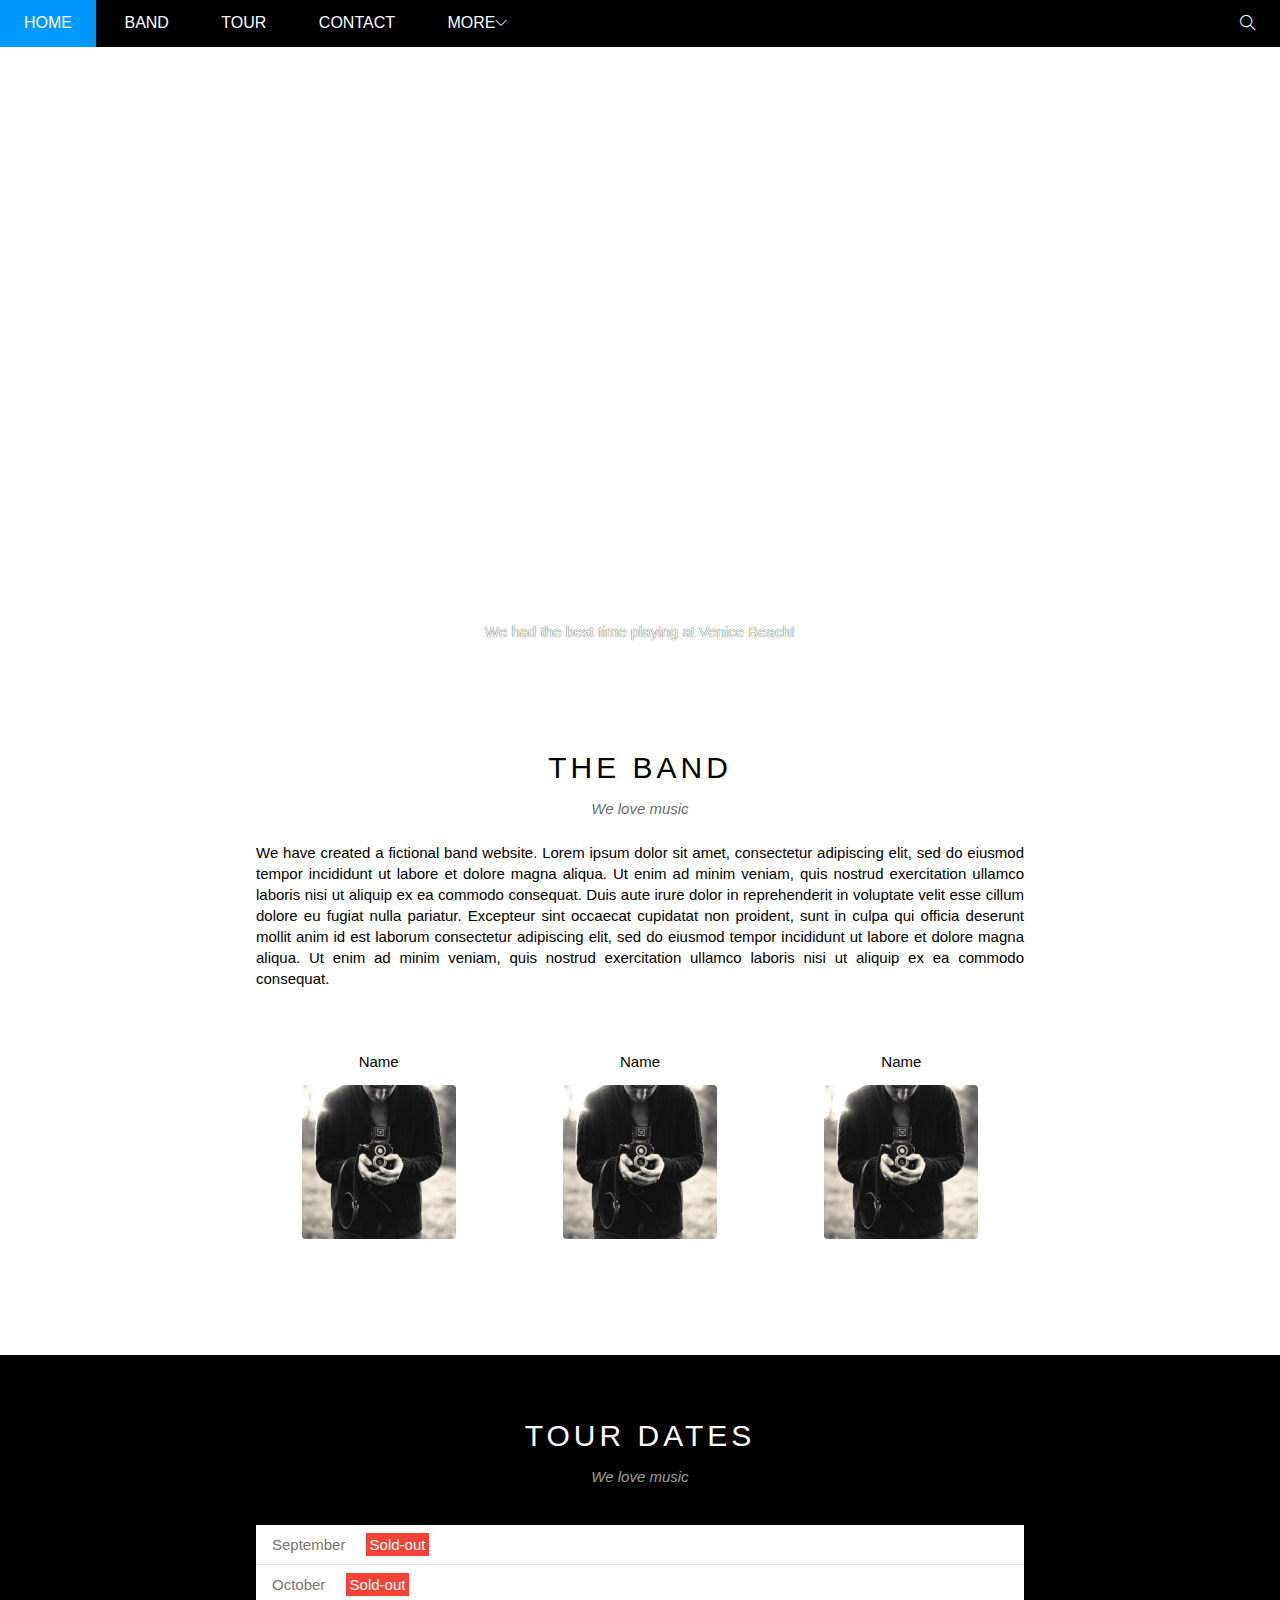
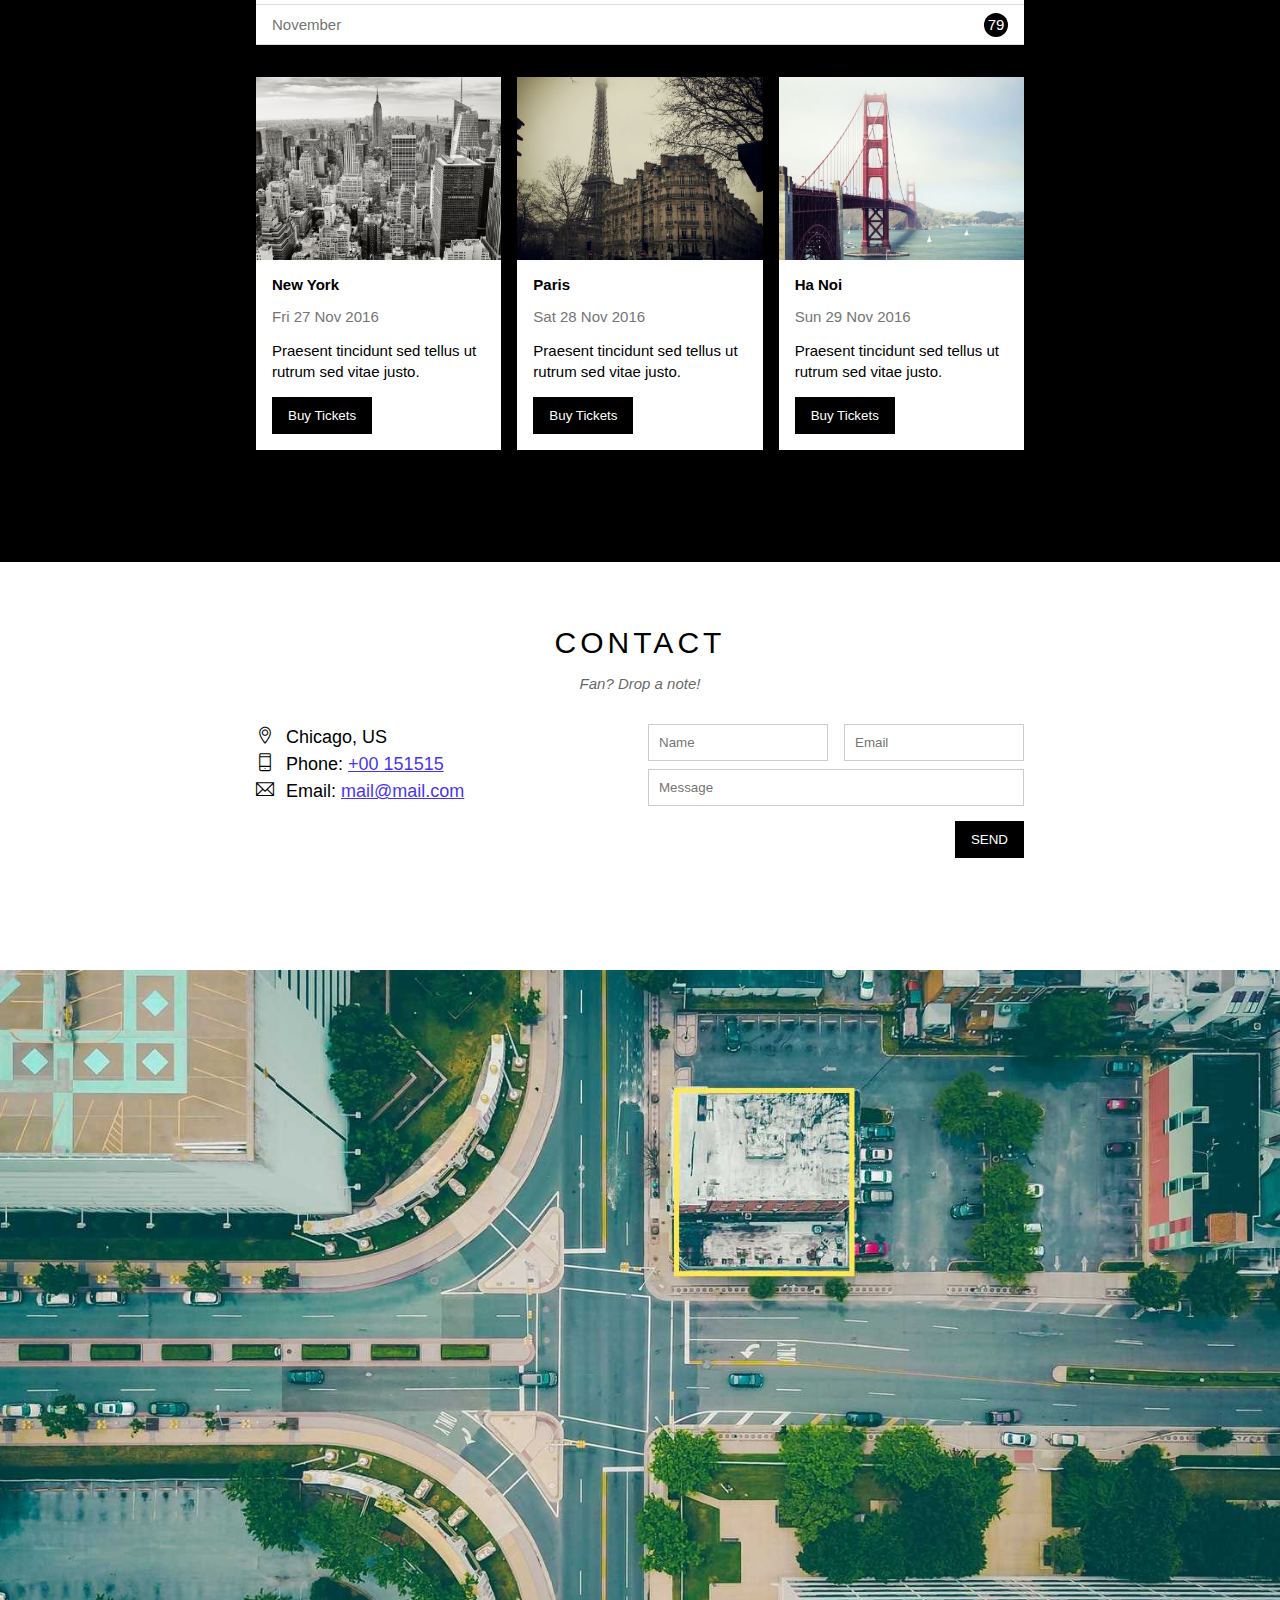
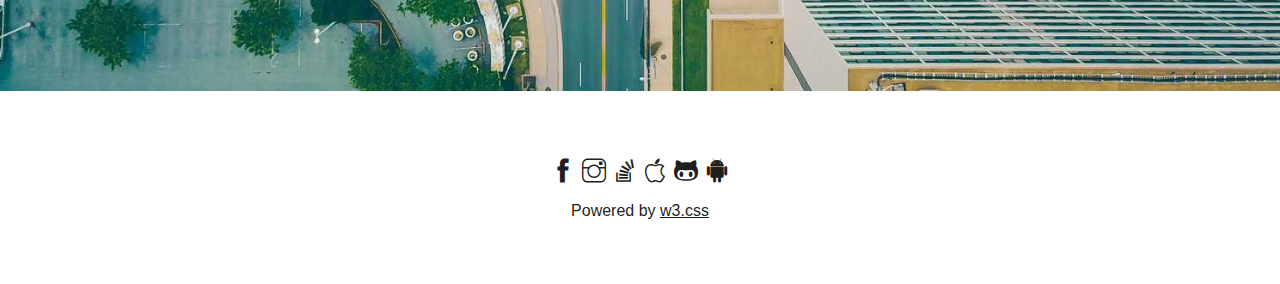
==== commit f0b4aa83: "Edit Day 03/05/2023 V.4" ====
--- a/index.html
+++ b/index.html
@@ -123,7 +123,9 @@
                   <p class="place-desc">
                     Praesent tincidunt sed tellus ut rutrum sed vitae justo.
                   </p>
-                  <button class="btn js-buy-ticket s-full-width">Buy Tickets</button>
+                  <button class="btn js-buy-ticket s-full-width">
+                    Buy Tickets
+                  </button>
                 </div>
               </div>
               <div class="mt-16 s-col-ful col col-third">
@@ -172,8 +174,14 @@
           <div class="row contact-content">
             <div class="col col-half contact-info s-col-ful">
               <p><i class="ti-location-pin"></i>Chicago, US</p>
-              <p><i class="ti-mobile"></i>Phone: +00 151515</p>
-              <p><i class="ti-email"></i>Email: mail@mail.com</p>
+              <p>
+                <i class="ti-mobile"></i>Phone:
+                <a href="tel:+00 151515">+00 151515</a>
+              </p>
+              <p>
+                <i class="ti-email"></i>Email:
+                <a href="mailto:mail@mail.com">mail@mail.com</a>
+              </p>
             </div>
             <div class="col col-half contact-form s-col-ful">
               <form action="">
@@ -212,7 +220,7 @@
                   </div>
                 </div>
                 <input
-                  class="btn mt-16 pull-right s-full-width"
+                  class="contact-submit-btn btn mt-16 pull-right s-full-width"
                   type="submit"
                   value="SEND"
                 />
@@ -246,24 +254,28 @@
           Tickets
         </header>
         <div class="modal-body">
-          <lable for="ticket-quantity" class="modal-lable"
-            ><i class="ti-shopping-cart"></i>Tickets, $15 per person</lable
-          >
-          <input
-            id="ticket-quantity"
-            type="text"
-            class="modal-input"
-            placeholder="How many?"
-          />
-          <lable for="ticket-email" class="modal-lable"
-            ><i class="ti-user"></i>Send To</lable
-          >
-          <input
-            id="ticket-email"
-            type="text"
-            class="modal-input"
-            placeholder="Enter email"
-          />
+          <form action="">
+            <lable for="ticket-quantity" class="modal-lable"
+              ><i class="ti-shopping-cart"></i> Tickets, $15 per person</lable
+            >
+            <input
+              type="text"
+              id="ticket-quantity"
+              name="ticket-quantity"
+              class="modal-input"
+              placeholder="How many?"
+            />
+            <lable for="ticket-email" class="modal-lable"
+              ><i class="ti-user"></i> Send To</lable
+            >
+            <input
+              type="text"
+              id="ticket-email"
+              name="ticket-email"
+              class="modal-input"
+              placeholder="Enter email"
+            />
+          </form>
           <button id="buy-tickets">PAY <i class="ti-check"></i></button>
         </div>
         <footer class="model-footer">Need <a href="#">help?</a></footer>
--- a/assets/css/style.css
+++ b/assets/css/style.css
@@ -6,7 +6,7 @@
 }
 
 html {
-  font-family: "Segoe UI",Arial,sans-serif;
+  font-family: "Segoe UI", Arial, sans-serif;
   scroll-behavior: smooth;
 }
 
@@ -57,8 +57,8 @@
 }
 
 .mt-32 {
-    margin-top: 32px;
-  }
+  margin-top: 32px;
+}
 
 .row {
   margin-left: -8px;
@@ -98,6 +98,8 @@
   display: inline-block;
   border: none;
   text-align: center;
+  appearance: none;
+  -webkit-appearance: none;
 }
 
 .btn:hover {
@@ -138,7 +140,7 @@
 }
 
 #nav li:hover {
-    background-color:#0099FF;
+  background-color: #0099ff;
 }
 
 #nav > li > a {
@@ -246,6 +248,7 @@
 #slider .text-description {
   font-size: 15px;
   margin-top: 25px;
+  text-shadow: 0 0 1px #000;
 }
 
 #content {
@@ -419,7 +422,7 @@
 }
 
 .modal-close:hover {
-    background-color: #ddd;
+  background-color: #ddd;
 }
 
 .modal-body {
@@ -488,6 +491,15 @@
   line-height: 1.5;
 }
 
+.contact-info a {
+  color: #1800ee;
+  opacity: 0.8;
+}
+
+.contact-info a:hover {
+  opacity: 1;
+}
+
 .contact-info i[class*="ti-"] {
   width: 30px;
   display: inline-block;
--- a/assets/css/responsive.css
+++ b/assets/css/responsive.css
@@ -1,16 +1,40 @@
 /* Responsive Desktop */
 /* @media (min-width: 1024px) {
-    #mobile-menu-btn {
-        display: none;
-    }
 } */
 
 /* Responsive Tablet */
-/* @media (min-width: 740px) and (max-width: 1023px) {
-    #mobile-menu-btn {
-        display: none;
-    }
-} */
+@media (min-width: 740px) and (max-width: 1023px) {
+  .contact-info {
+    line-height: 2;
+  }
+}
+
+/* Responsive Tablet and Mobile */
+@media (max-width: 1023px) {
+  .btn {
+    padding: 15px 16px;
+  }
+  .contact-form .form-control {
+    padding: 15px;
+    font-size: 16px;
+  }
+  #footer .socials-list {
+    font-size: 38px;
+  }
+  #footer .socials-list a {
+    margin: 0 8px;
+  }
+  #footer .copywrite a {
+    padding: 12px 0;
+    display: inline-block;
+  }
+  .contact-info {
+    line-height: 2;
+  }
+  .contact-submit-btn {
+    font-size: 16px;
+  }
+}
 
 /* Responsive Mobile */
 @media (max-width: 739px) {
@@ -57,6 +81,6 @@
     width: 60%;
   }
   .col.col-half.contact-form.s-col-ful {
-    margin-top: 16px;
+    margin-top: 32px;
   }
 }
